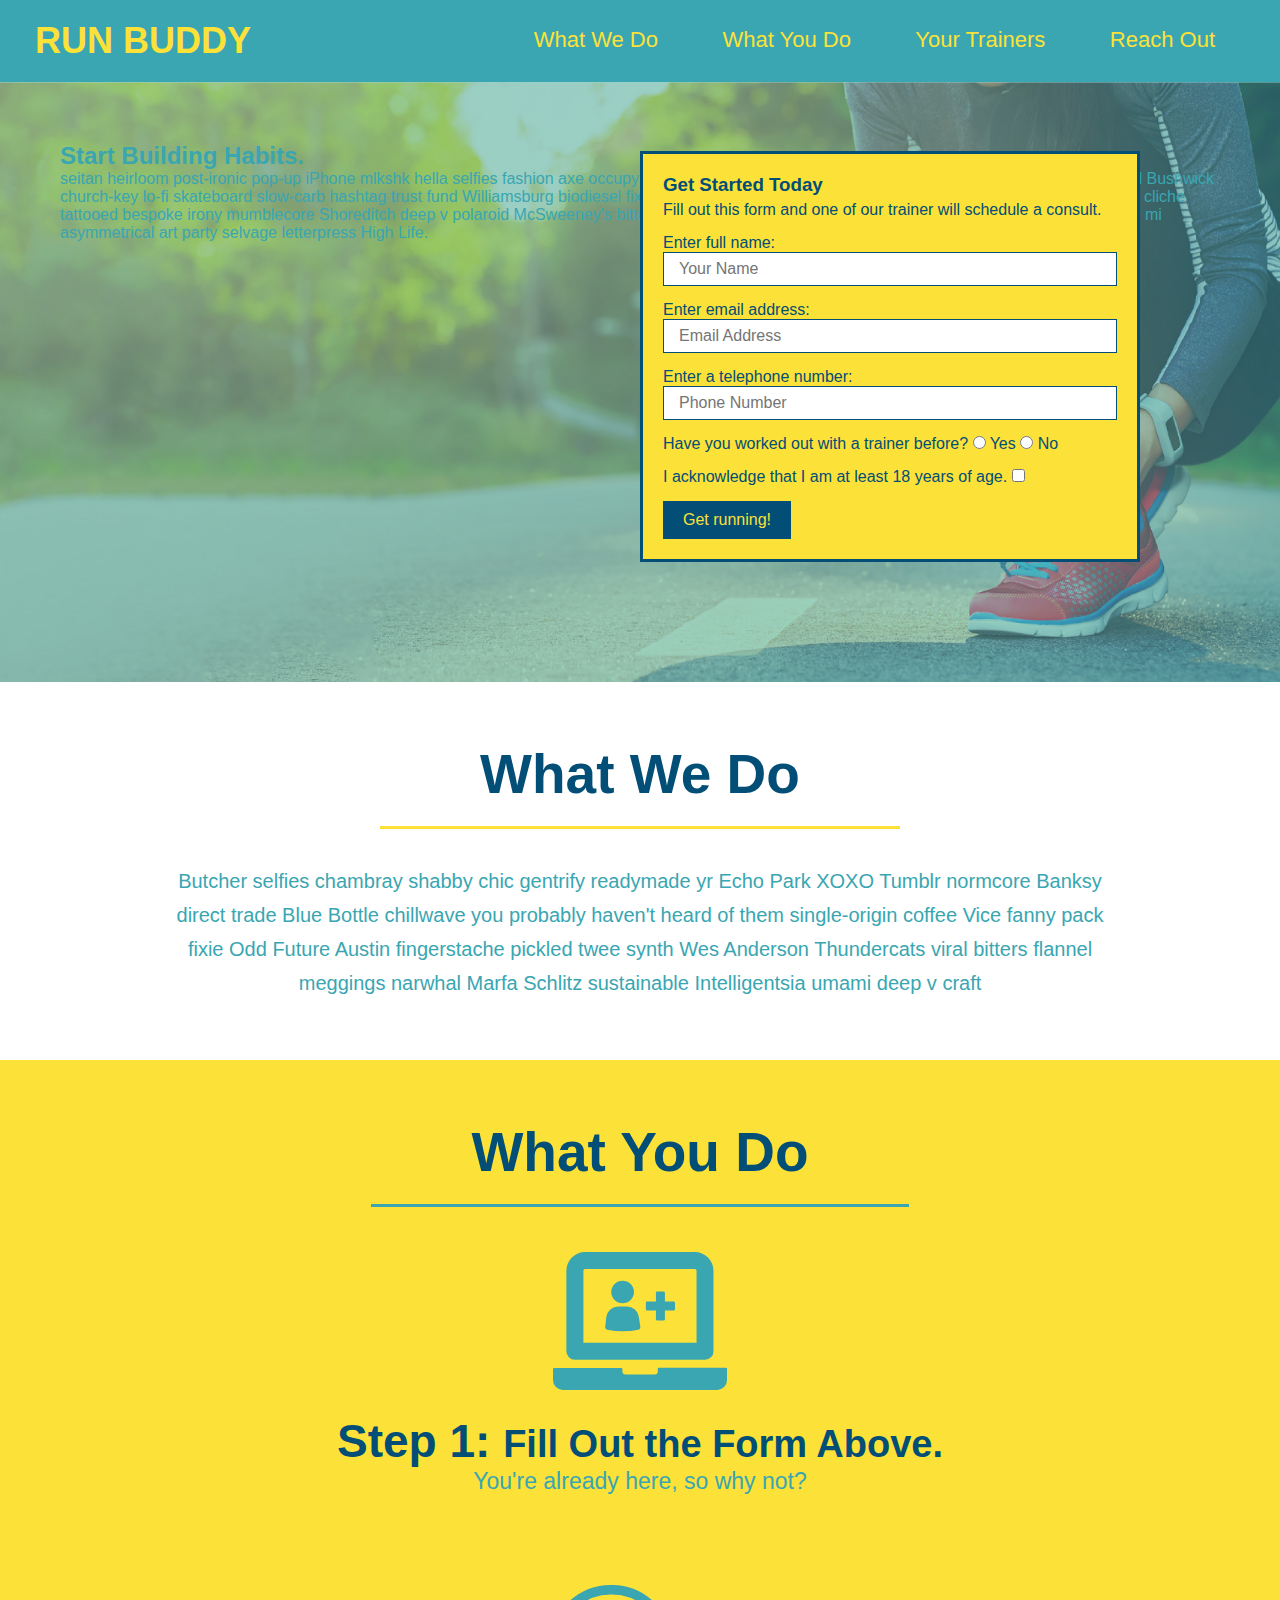
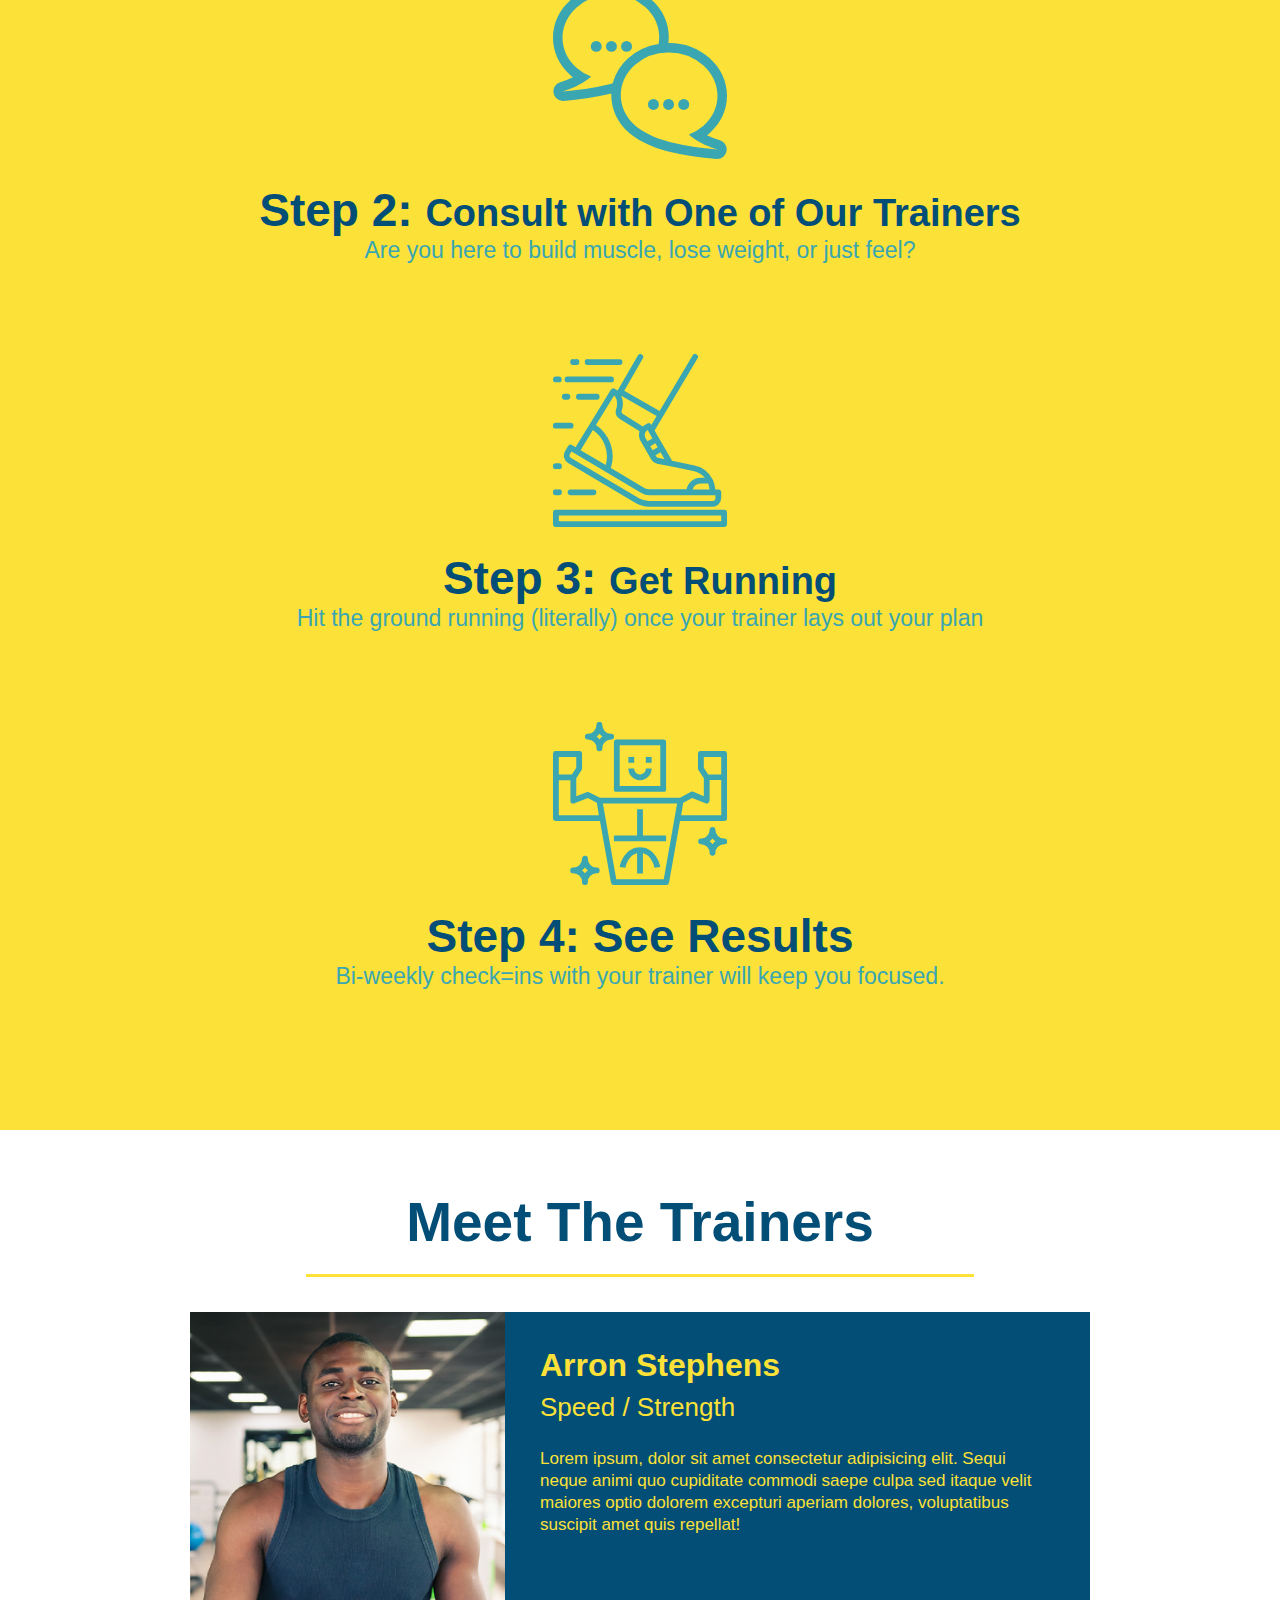
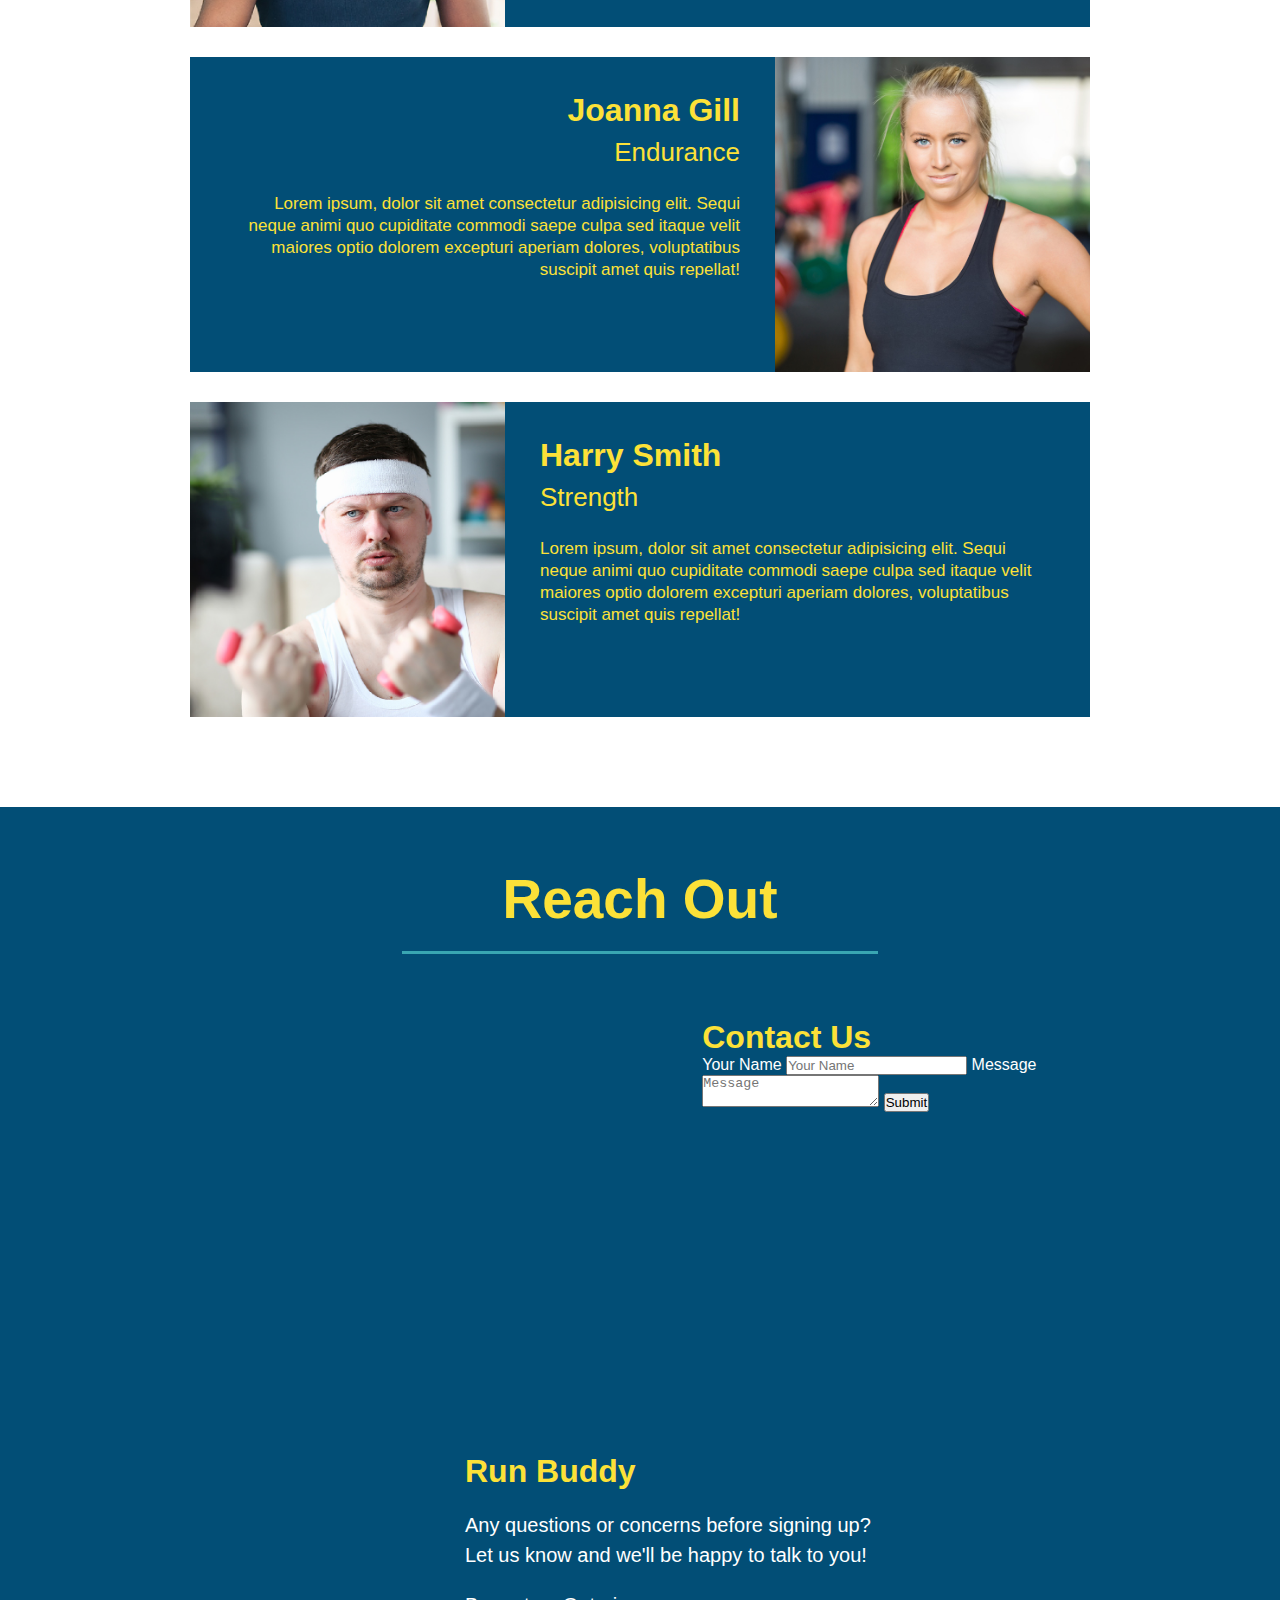
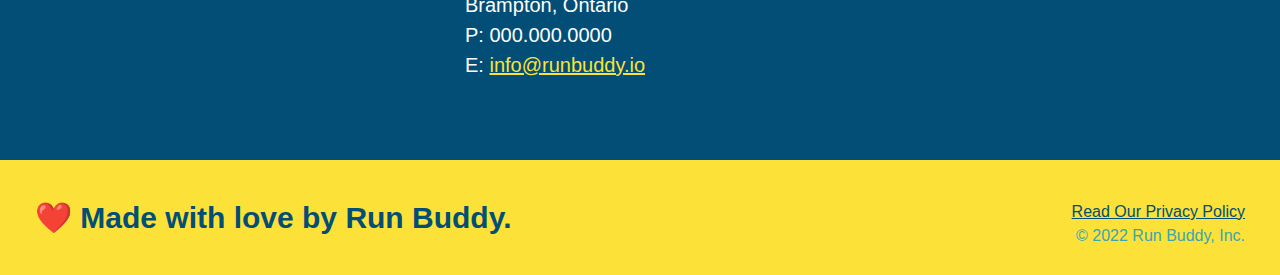
==== index.html @ 038e05a4 "added contact form" ====
<!DOCTYPE html>

<html lang="en">

<head>

    <meta charset="UTF-8"/>
    <title>Run Buddy</title>

    <link rel="stylesheet" href="./assets/css/style.css"/>

</head>

<body>
    <!-- navigation -->
    <header>
        <h1>RUN BUDDY</h1>
        <nav>
            <ul>
                <li>
                    <a href="#what-we-do">What We Do</a>
                </li>
                <li>
                    <a href="#what-you-do">What You Do</a>
                </li>
                <li>
                    <a href="#your-trainers">Your Trainers</a>
                </li>
                <li>
                    <a href="#reach-out">Reach Out</a>
                </li>
            </ul>
        </nav>
    </header>

    <!-- hero/jumbotron -->
    <section class="hero">
        <div class="hero-cta">
            <h2>Start Building Habits.</h2>

            <p>
                seitan heirloom post-ironic pop-up iPhone mlkshk hella selfies fashion axe occupy readymade put a bird on it messenger bag Wes Anderson Schlitz plaid Bushwick church-key lo-fi skateboard slow-carb hashtag trust fund Williamsburg biodiesel fixie farm-to-table 8-bit banjo XOXO Banksy chillwave bicycle rights retro cliche tattooed bespoke irony mumblecore Shoreditch deep v polaroid McSweeney's bitters cray gentrify tofu Marfa you probably haven't heard of them yr banh mi asymmetrical art party selvage letterpress High Life.
            </p>
        </div>

        <div class="hero-form">
            <h3>Get Started Today</h3>

            <p>Fill out this form and one of our trainer will schedule a consult.</p>

            <form>
                <label for="name">Enter full name:</label>
                <input type="text" placeholder="Your Name" name="name" id="name" class="form-input"/>

                <label for="email">Enter email address:</label>
                <input type="email" placeholder="Email Address" name="email" id="email" class="form-input"/>

                <label for="phone">Enter a telephone number:</label>
                <input type="phone" placeholder="Phone Number" name="phone" id="phone" class="form-input"/>

                <p>
                    Have you worked out with a trainer before?
                    <input type="radio" name="trainer-confirm" id="trainer-yes"/>
                    <label for="trainer-yes">Yes</label>
                    <input type="radio" name="trainer-confirm" id="trainer-no"/>
                    <label for="trainer-yes">No</label>
                </p>
                <p>
                    <label for="checkbox">
                        I acknowledge that I am at least 18 years of age.
                    </label>
                    <input type="checkbox" name="age-confirm" id="checkbox"/>
                </p>
                <button type="submit">
                    Get running!
                </button>
            </form>
        </div>
    </section>    

    <!-- "what we do" section -->
    <section id="what-we-do" class="intro">
        <h2 class="section-title primary-border">What We Do</h2>
        <p>
            Butcher selfies chambray shabby chic gentrify readymade yr Echo Park XOXO Tumblr normcore Banksy direct trade Blue Bottle chillwave you probably haven't heard of them single-origin coffee Vice fanny pack fixie Odd Future Austin fingerstache pickled twee synth Wes Anderson Thundercats viral bitters flannel meggings narwhal Marfa Schlitz sustainable Intelligentsia umami deep v craft
        </p>
    </section>

    <!-- "what you do" section -->
    <section id="what-you-do" class="steps">
        <h2 class="section-title secondary-border">What You Do</h2>

        <div>            
            <img src="./assets/images/step-1.svg" alt="">
            <h3>Step 1: <span>Fill Out the Form Above.</span></h3>            
            <p>You're already here, so why not?</p>
        </div>

        
        <div>
            <img src="./assets/images/step-2.svg" alt="">
            <h3>Step 2: <span>Consult with One of Our Trainers</span></h3>
            <p>Are you here to build muscle, lose weight, or just feel?</p>
        </div>

        <div>
            <img src="./assets/images/step-3.svg" alt="">
            <h3>Step 3: <span>Get Running</span></h3>
            <p>Hit the ground running (literally) once your trainer lays out your plan</p>
        </div>

        <div>
            <img src="./assets/images/step-4.svg" alt="">
            <h3>Step 4: See Results</h3>
            <p>Bi-weekly check=ins with your trainer will keep you focused.</p>
        </div>

    </section>

    <!-- "meet the trainers" section -->
    <section id="your-trainers" class="trainers">
        <h2 class="section-title primary-border">Meet The Trainers</h2>

        <!-- Aaron  -->
        <article class="trainer">
            <img src="./assets/images/trainer-1.jpg" alt="Arron Stephens in his workout clothes, ready to pump iron"/>
            <div class="trainer-bio text-left">
                <h3>Arron Stephens</h3>
                <h4>Speed / Strength</h4>
                <p>
                    Lorem ipsum, dolor sit amet consectetur adipisicing elit. Sequi neque animi quo cupiditate commodi saepe culpa sed itaque velit maiores optio dolorem excepturi aperiam dolores, voluptatibus suscipit amet quis repellat!
                </p>
            </div>
        </article>

        <!-- Joanna -->
        <article class="trainer">
            <div class="trainer-bio text-right">
                <h3>Joanna Gill</h3>
                <h4>Endurance</h4>
                <p>
                    Lorem ipsum, dolor sit amet consectetur adipisicing elit. Sequi neque animi quo cupiditate commodi saepe culpa sed itaque velit maiores optio dolorem excepturi aperiam dolores, voluptatibus suscipit amet quis repellat!
                </p>
            </div>
            <img src="./assets/images/trainer-2.jpg" alt="Joanna Hill cooling off after a workout"/>
        </article>

        
        <!-- Aaron  -->
        <article class="trainer">
            <img src="./assets/images/trainer-3.jpg" alt="Harry Smith wearing a headband and lifting comically small pink weights"/>
            <div class="trainer-bio text-left">
                <h3>Harry Smith</h3>
                <h4>Strength</h4>
                <p>
                    Lorem ipsum, dolor sit amet consectetur adipisicing elit. Sequi neque animi quo cupiditate commodi saepe culpa sed itaque velit maiores optio dolorem excepturi aperiam dolores, voluptatibus suscipit amet quis repellat!
                </p>
            </div>
        </article>

    </section>

    <!-- "reach out" section -->
    <section id="reach-out" class="contact">
        <h2 class="section-title secondary-border">Reach Out</h2>
        
        <div class="contact-info">
            <div>
                <iframe src="https://www.google.com/maps/embed?pb=!1m18!1m12!1m3!1d184531.19312374515!2d-79.89962635721555!3d43.72509658206713!2m3!1f0!2f0!3f0!3m2!1i1024!2i768!4f13.1!3m3!1m2!1s0x882b15eaa5d05abf%3A0x352d31667cc38677!2sBrampton%2C%20ON!5e0!3m2!1sen!2sca!4v1651695625320!5m2!1sen!2sca" 
                style="border:0;" 
                allowfullscreen="" 
                loading="lazy" 
                referrerpolicy="no-referrer-when-downgrade"></iframe>
            </div>

            <div class="contact-form">
                <h3>Contact Us</h3>
                <form>
                    <label for="contact-name">Your Name</label>
                    <input type="text" id="contact-name" placeholder="Your Name"/>

                    <label for="contact-message">Message</label>
                    <textarea id="contact-message" placeholder="Message"></textarea>

                    <button type="submit">Submit</button>
                </form>
            </div>

            <div>
                <h3>Run Buddy</h3>
                <p>
                    Any questions or concerns before signing up?
                    <br/>
                    Let us know and we'll be happy to talk to you!
                </p>
                <address>
                    Brampton, Ontario <br/>
                    P: 000.000.0000 <br/>
                    E: <a href="mailto:info@runbuddy.io">info@runbuddy.io</a>
                </address>
            </div>
        </div>  
    
    </section>

    <!-- footer -->
    <footer>
        <h2>❤️ Made with love by Run Buddy.</h2>

        <div>
            <a href="./privacy-policy.html">Read Our Privacy Policy</a><br/>
            &copy; 2022 Run Buddy, Inc.
        </div>
    </footer>

</body>

</html>
---- assets/css/style.css ----
* {
    margin: 0px;
    padding: 0px;
    box-sizing: border-box;
}

body {
    color: #39a6b2;
    font-family: Helvetica,  Arial, sans-serif;
}

header {
    padding: 20px 35px;
    background-color: #39a6b2;
}

header h1 {
    font-weight: bold;
    font-size: 36px;
    color: #fce138;
    margin: 0;
    display: inline;
}

header a {
    text-decoration: none;
    color: #fce138;
}

header nav {
    float: right;
    margin: 7px 0;
}

header nav ul li {
    display: inline;
}

header nav ul li a {
    margin: 0 30px;
    font-weight: lighter;
    font-size: 22px;
}

footer {
    background-color: #fce138;
    width: 100%;
    padding: 40px 35px;
}

footer h2 {
    display: inline;
    color: #024e76;
    font-size: 30px;
    margin: 0;
}

footer div {
    float: right;
    line-height: 1.5;
    text-align: right;
}

footer a {
    color: #024e76;
}

section {
    padding: 60px;
}

/* homepage hero */
.hero {
    background-image: url("../images/hero-bg.jpg");
    height: 600px;
    background-size: cover;
    background-position: center;
    position: relative;
}

.hero-form {
    border: 3px solid #024e76;
    background-color: #fce138;
    padding: 20px;
    width: 500px;
    color: #024e76;
    position: absolute;
    bottom: 120px;
    right: 140px;
}

.hero form h3 {
    font-size: 24px;
    margin: 0px;
}

.hero-form p {
    margin: 5px 0 15px 0;
}

.form-input {
    border: 1px solid #024e76;
    display: block;
    padding: 7px 15px;
    font-size: 16px;
    color:#024e76;
    width: 100%;
    margin-bottom: 15px;
}

.hero-form label {
    margin: 0px;
}

.hero-form button {
    color: #fce138;
    background-color: #024e76;
    border: none;
    padding: 10px 20px;
    font-size: 16px;
}

.intro {
    text-align: center;
}

.intro p {
    line-height:  1.7;
    color:#39a6b2;
    width: 80%;
    font-size: 20px;
    margin: 0 auto;
}

.section-title {    
    font-size: 55px;
    color: #024e76;
    margin-bottom: 35px;
    padding: 0 100px 20px 100px;
    display: inline-block;
    border-bottom: 3px solid;
  }

  .primary-border {
    border-color: #fce138;
  }
  
  .secondary-border {
    border-color: #39a6b2;
  } 

.steps {
    text-align: center;
    background: #fce138;
}

.steps div {
    margin-bottom:  80px;
}

.steps img {
    width: 15%;
    margin: 10px 0;
}

.steps h3 {
    color: #024e76;
    font-size: 46px;
    margin-top: 10px;
}

.steps p {
    color:#39a6b2;
    font-size: 23px;
}

.steps span {
    font-size: 38px;
}

.trainers {
    text-align: center;
}

.trainer {
    width: 900px;
    margin: 0 auto 30px auto;
    background: #024e76;
    color:#fce138;
    overflow: auto;
}

.trainer img {
    width: 35%;
    float: left;
}

.trainer-bio {
    padding: 35px;
    float: left;
    width: 65%;
}

.trainer-bio h3 {
    font-size: 32px;
    margin-bottom: 8px;
}

.trainer-bio h4 {
    font-weight: lighter;
    font-size: 26px;
    margin-bottom: 25px;
}

.trainer-bio p {
    font-size: 17px;
    line-height: 1.3;
}

.text-left {
    text-align: left;
}

.text-right {
    text-align: right;
}

.contact {
    text-align: center;
    background: #024e76;
}

.contact h2 {
    color:#fce138;
}

.contact-info iframe {
    width: 400px;
    height: 400px;
}

.contact-info div {
    width: 410px;
    display: inline-block;
    vertical-align: top;
    text-align: left;
    margin: 30px 0 0 60px;
    color: white;
}

.contact h3 {
    color: #fce138;
    font-size: 32px;
}

.contact-info p, 
.contact-info address {
    margin: 20px 0;
    line-height: 1.5;
    font-size: 20px;
    font-style: normal;
}

.contact-info a {
    color: #fce138;
}
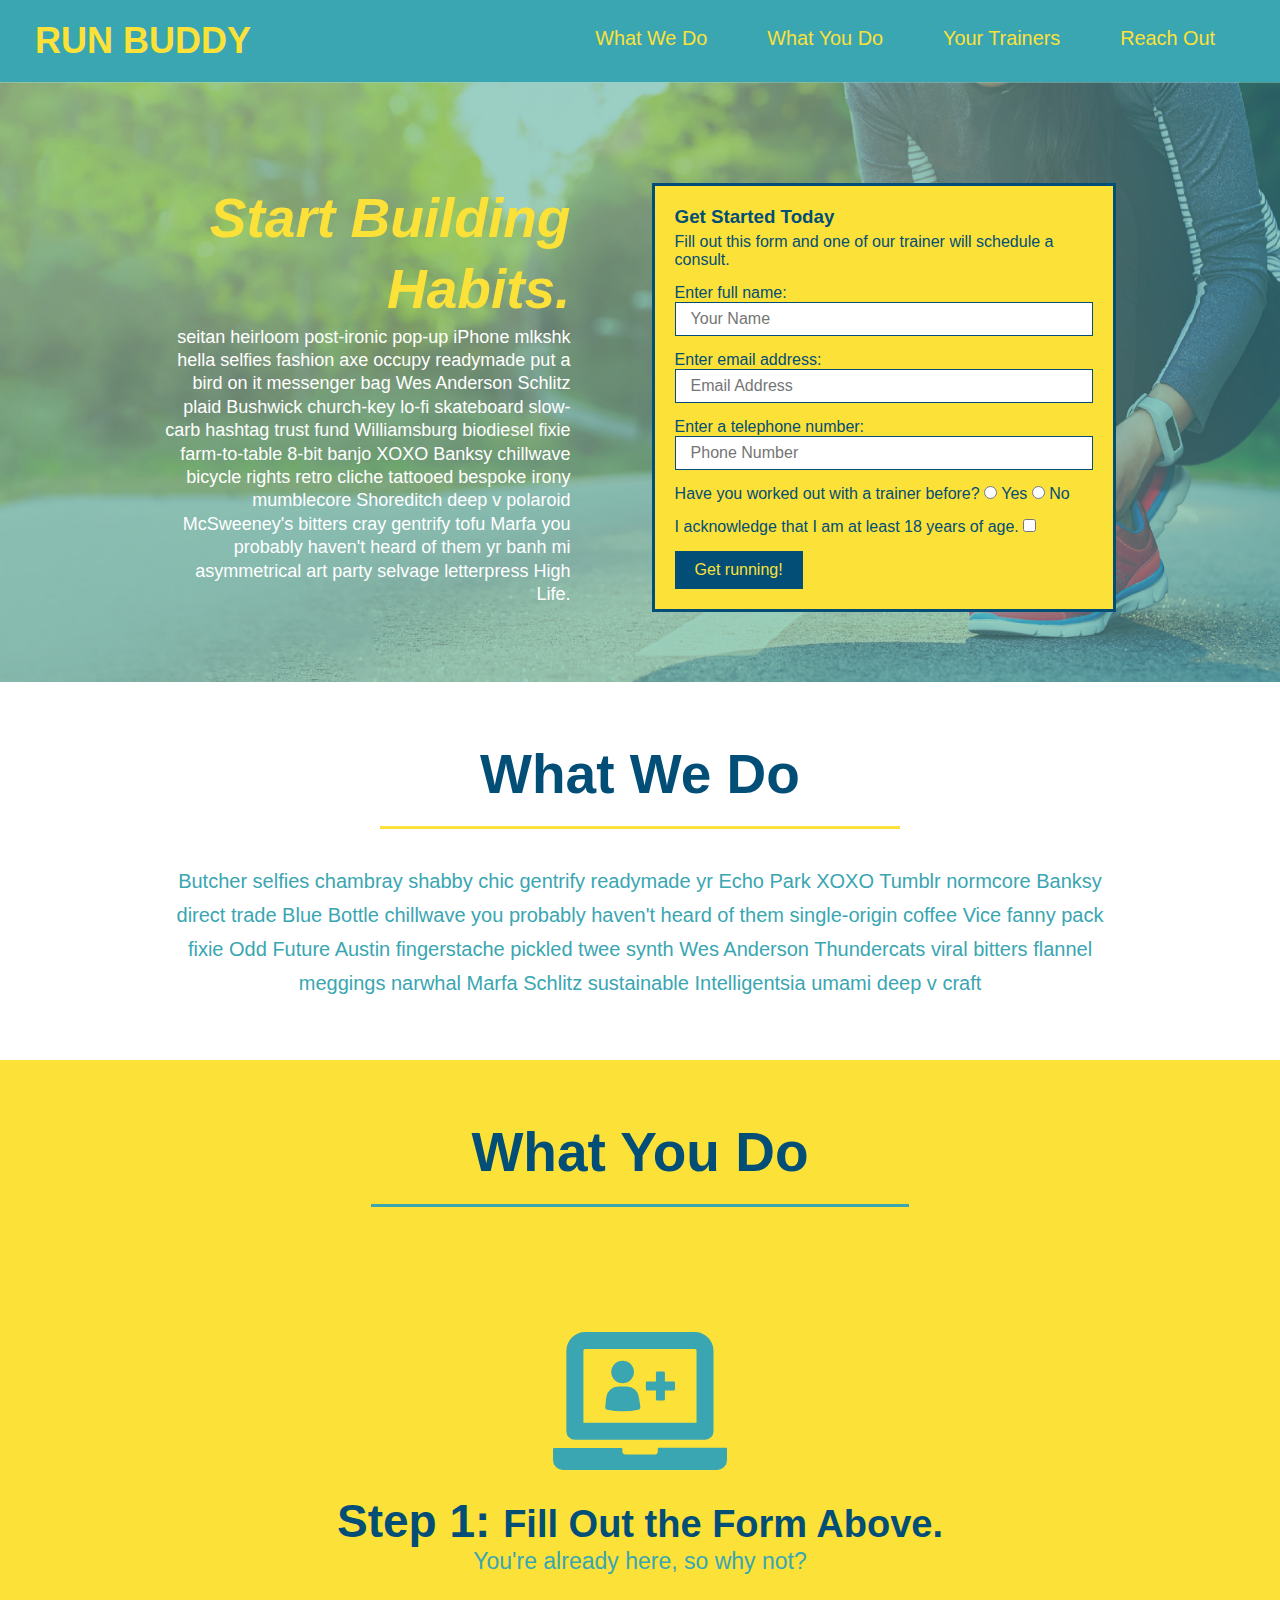
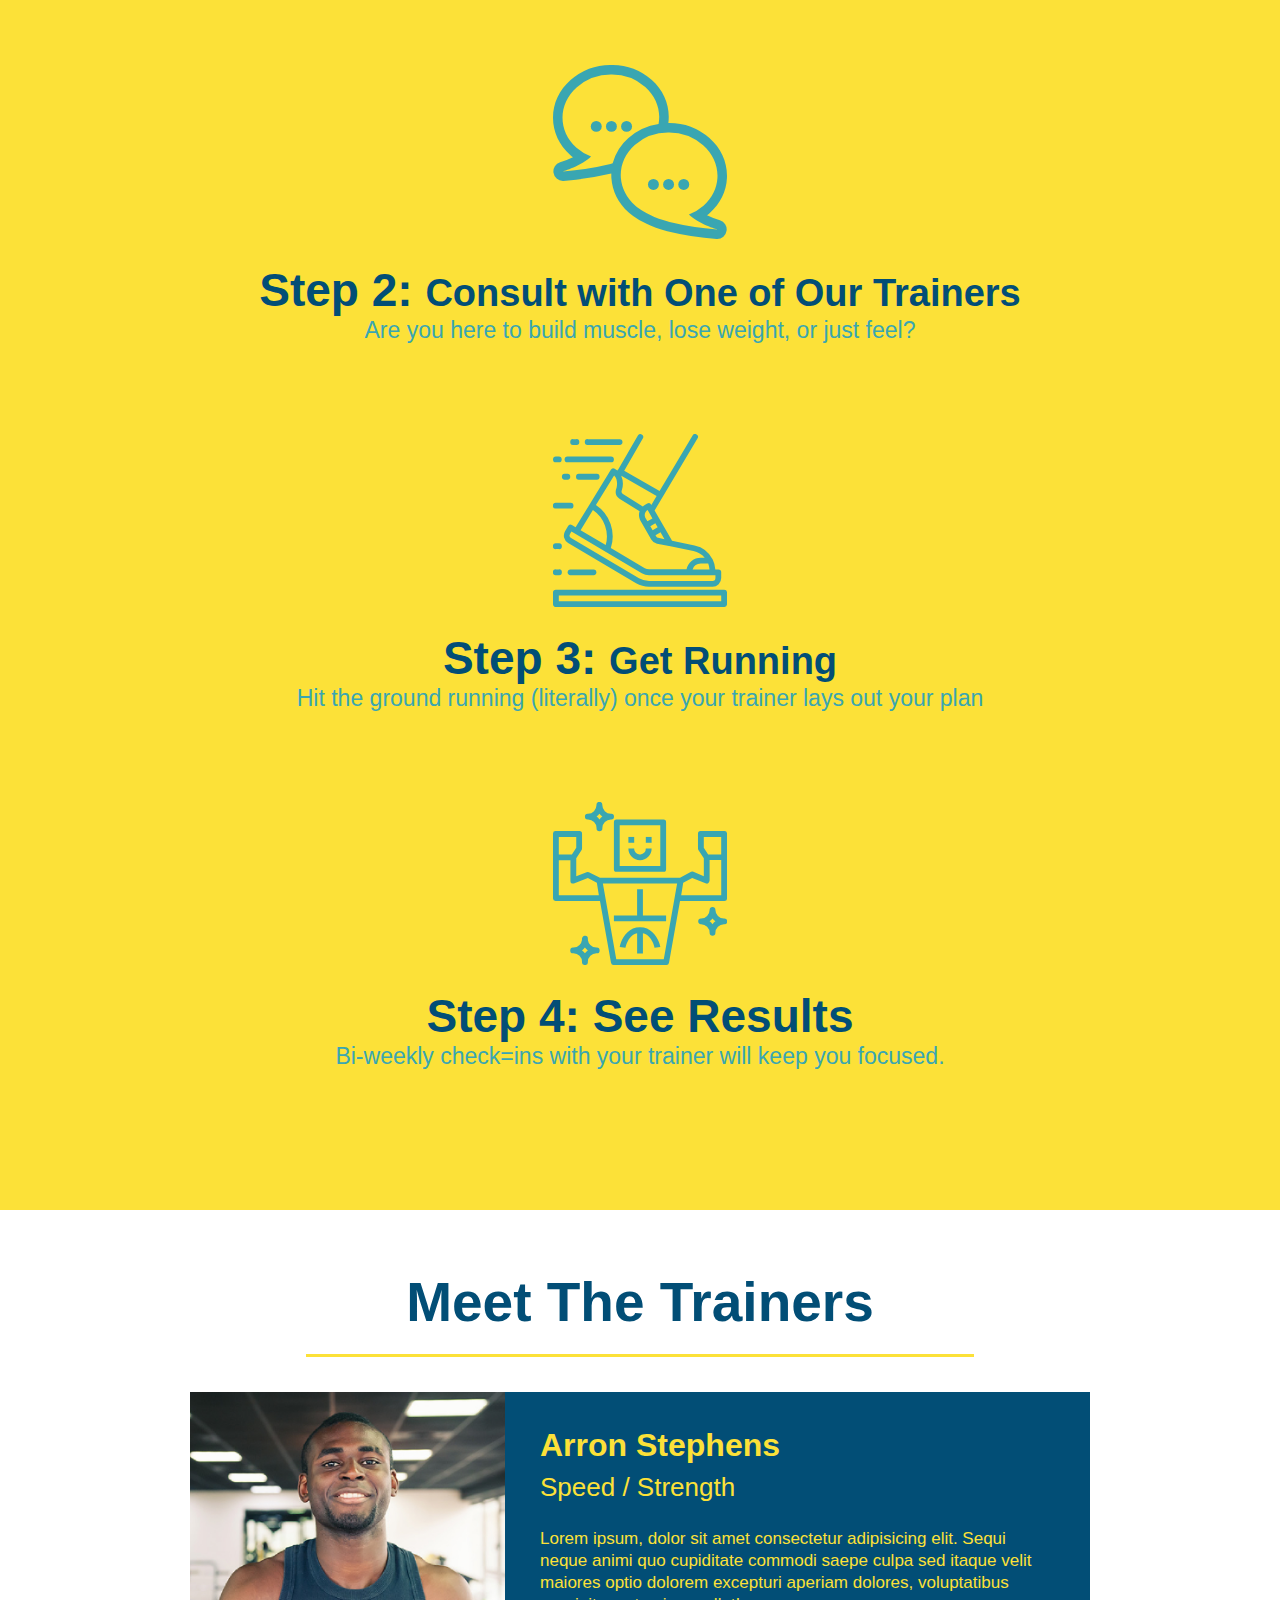
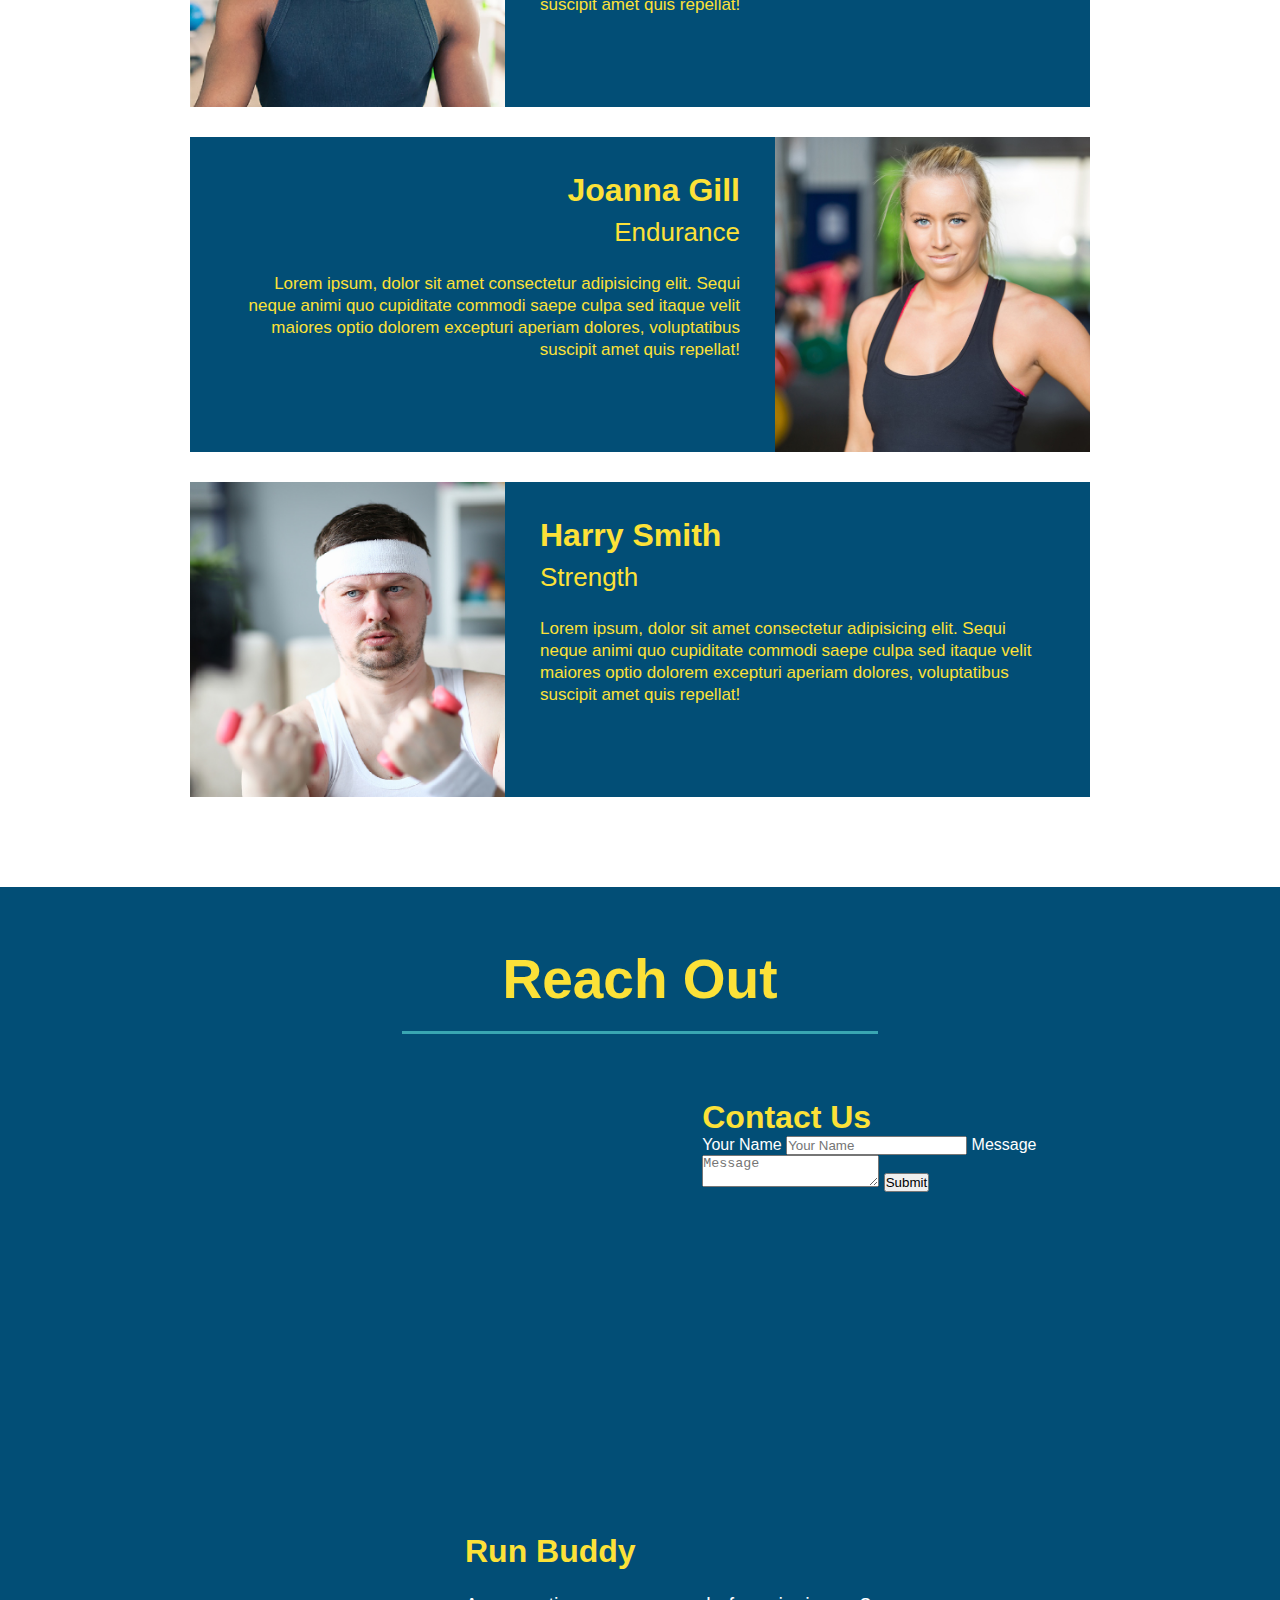
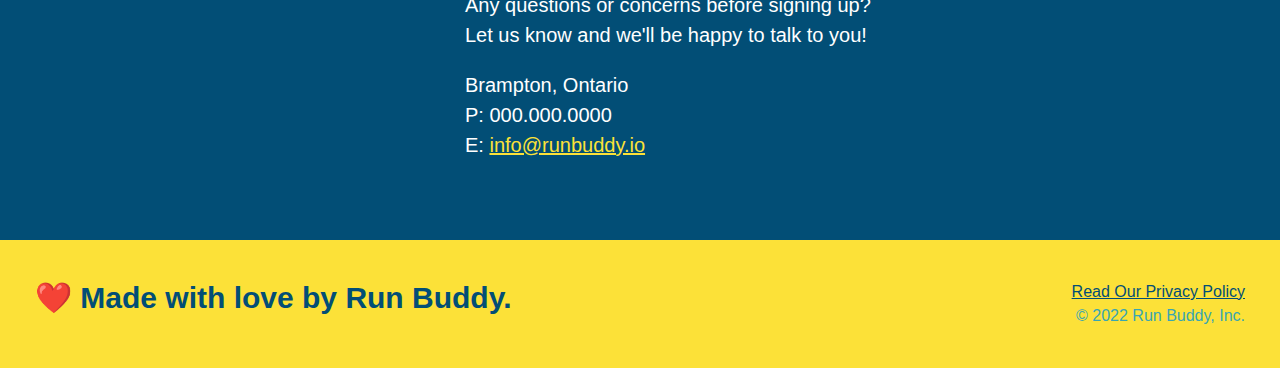
==== commit 8983b812: "added flex-row class for section-title h2 and what-we-do p" ====
--- a/index.html
+++ b/index.html
@@ -80,15 +80,22 @@
 
     <!-- "what we do" section -->
     <section id="what-we-do" class="intro">
-        <h2 class="section-title primary-border">What We Do</h2>
-        <p>
-            Butcher selfies chambray shabby chic gentrify readymade yr Echo Park XOXO Tumblr normcore Banksy direct trade Blue Bottle chillwave you probably haven't heard of them single-origin coffee Vice fanny pack fixie Odd Future Austin fingerstache pickled twee synth Wes Anderson Thundercats viral bitters flannel meggings narwhal Marfa Schlitz sustainable Intelligentsia umami deep v craft
-        </p>
+        <div class="flex-row">
+            <h2 class="section-title primary-border">What We Do</h2>
+        </div>
+        
+        <div class="flex-row">
+            <p>
+                Butcher selfies chambray shabby chic gentrify readymade yr Echo Park XOXO Tumblr normcore Banksy direct trade Blue Bottle chillwave you probably haven't heard of them single-origin coffee Vice fanny pack fixie Odd Future Austin fingerstache pickled twee synth Wes Anderson Thundercats viral bitters flannel meggings narwhal Marfa Schlitz sustainable Intelligentsia umami deep v craft
+            </p>
+        </div>            
     </section>
 
     <!-- "what you do" section -->
     <section id="what-you-do" class="steps">
-        <h2 class="section-title secondary-border">What You Do</h2>
+        <div class="flex-row">
+            <h2 class="section-title secondary-border">What You Do</h2>
+        </div>  
 
         <div>            
             <img src="./assets/images/step-1.svg" alt="">
@@ -119,7 +126,9 @@
 
     <!-- "meet the trainers" section -->
     <section id="your-trainers" class="trainers">
-        <h2 class="section-title primary-border">Meet The Trainers</h2>
+        <div class="flex-row">
+            <h2 class="section-title primary-border">Meet The Trainers</h2>
+        </div>
 
         <!-- Aaron  -->
         <article class="trainer">
@@ -162,7 +171,9 @@
 
     <!-- "reach out" section -->
     <section id="reach-out" class="contact">
-        <h2 class="section-title secondary-border">Reach Out</h2>
+        <div class="flex-row">
+            <h2 class="section-title secondary-border">Reach Out</h2>
+        </div>
         
         <div class="contact-info">
             <div>
--- a/assets/css/style.css
+++ b/assets/css/style.css
@@ -9,9 +9,14 @@
     font-family: Helvetica,  Arial, sans-serif;
 }
 
+/* header styling */
+
 header {
     padding: 20px 35px;
     background-color: #39a6b2;
+    display: flex;
+    justify-content: space-between;
+    flex-wrap: wrap;
 }
 
 header h1 {
@@ -19,7 +24,6 @@
     font-size: 36px;
     color: #fce138;
     margin: 0;
-    display: inline;
 }
 
 header a {
@@ -28,28 +32,35 @@
 }
 
 header nav {
-    float: right;
     margin: 7px 0;
 }
 
-header nav ul li {
-    display: inline;
+header nav ul {
+    display: flex;
+    flex-wrap: wrap;
+    justify-content: space-between;
+    align-items: center;
+    list-style: none;
 }
 
 header nav ul li a {
     margin: 0 30px;
     font-weight: lighter;
-    font-size: 22px;
-}
+    font-size: 1.55vw;
+}
+
+/* footer styling */
 
 footer {
     background-color: #fce138;
     width: 100%;
     padding: 40px 35px;
+    display: flex;
+    justify-content: space-between;
+    flex-wrap: wrap;
 }
 
 footer h2 {
-    display: inline;
     color: #024e76;
     font-size: 30px;
     margin: 0;
@@ -65,28 +76,47 @@
     color: #024e76;
 }
 
+/* section styling */
+
 section {
     padding: 60px;
 }
 
-/* homepage hero */
+/* homepage hero styling */
+
 .hero {
     background-image: url("../images/hero-bg.jpg");
     height: 600px;
     background-size: cover;
     background-position: center;
     position: relative;
+    display: flex;
+    justify-content: center;
+    flex-wrap: wrap;
+}
+
+.hero-cta {
+    width: 35%;
+    text-align: right;
+    margin: 3.5%;
+    color: #fff;
+    font-size: 18px;
+    line-height: 1.3;
+}
+
+.hero-cta h2 {
+    font-style: italic;
+    font-size: 55px;
+    color: #fce138;
 }
 
 .hero-form {
     border: 3px solid #024e76;
     background-color: #fce138;
     padding: 20px;
-    width: 500px;
-    color: #024e76;
-    position: absolute;
-    bottom: 120px;
-    right: 140px;
+    color: #024e76;
+    width: 40%;
+    margin: 3.5%;
 }
 
 .hero form h3 {
@@ -120,6 +150,8 @@
     font-size: 16px;
 }
 
+/* intro styling */
+
 .intro {
     text-align: center;
 }
@@ -149,6 +181,8 @@
     border-color: #39a6b2;
   } 
 
+/* steps styling */
+
 .steps {
     text-align: center;
     background: #fce138;
@@ -177,6 +211,8 @@
 .steps span {
     font-size: 38px;
 }
+
+/* trainer styling */
 
 .trainers {
     text-align: center;
@@ -224,6 +260,8 @@
 .text-right {
     text-align: right;
 }
+
+/* contact styling */
 
 .contact {
     text-align: center;
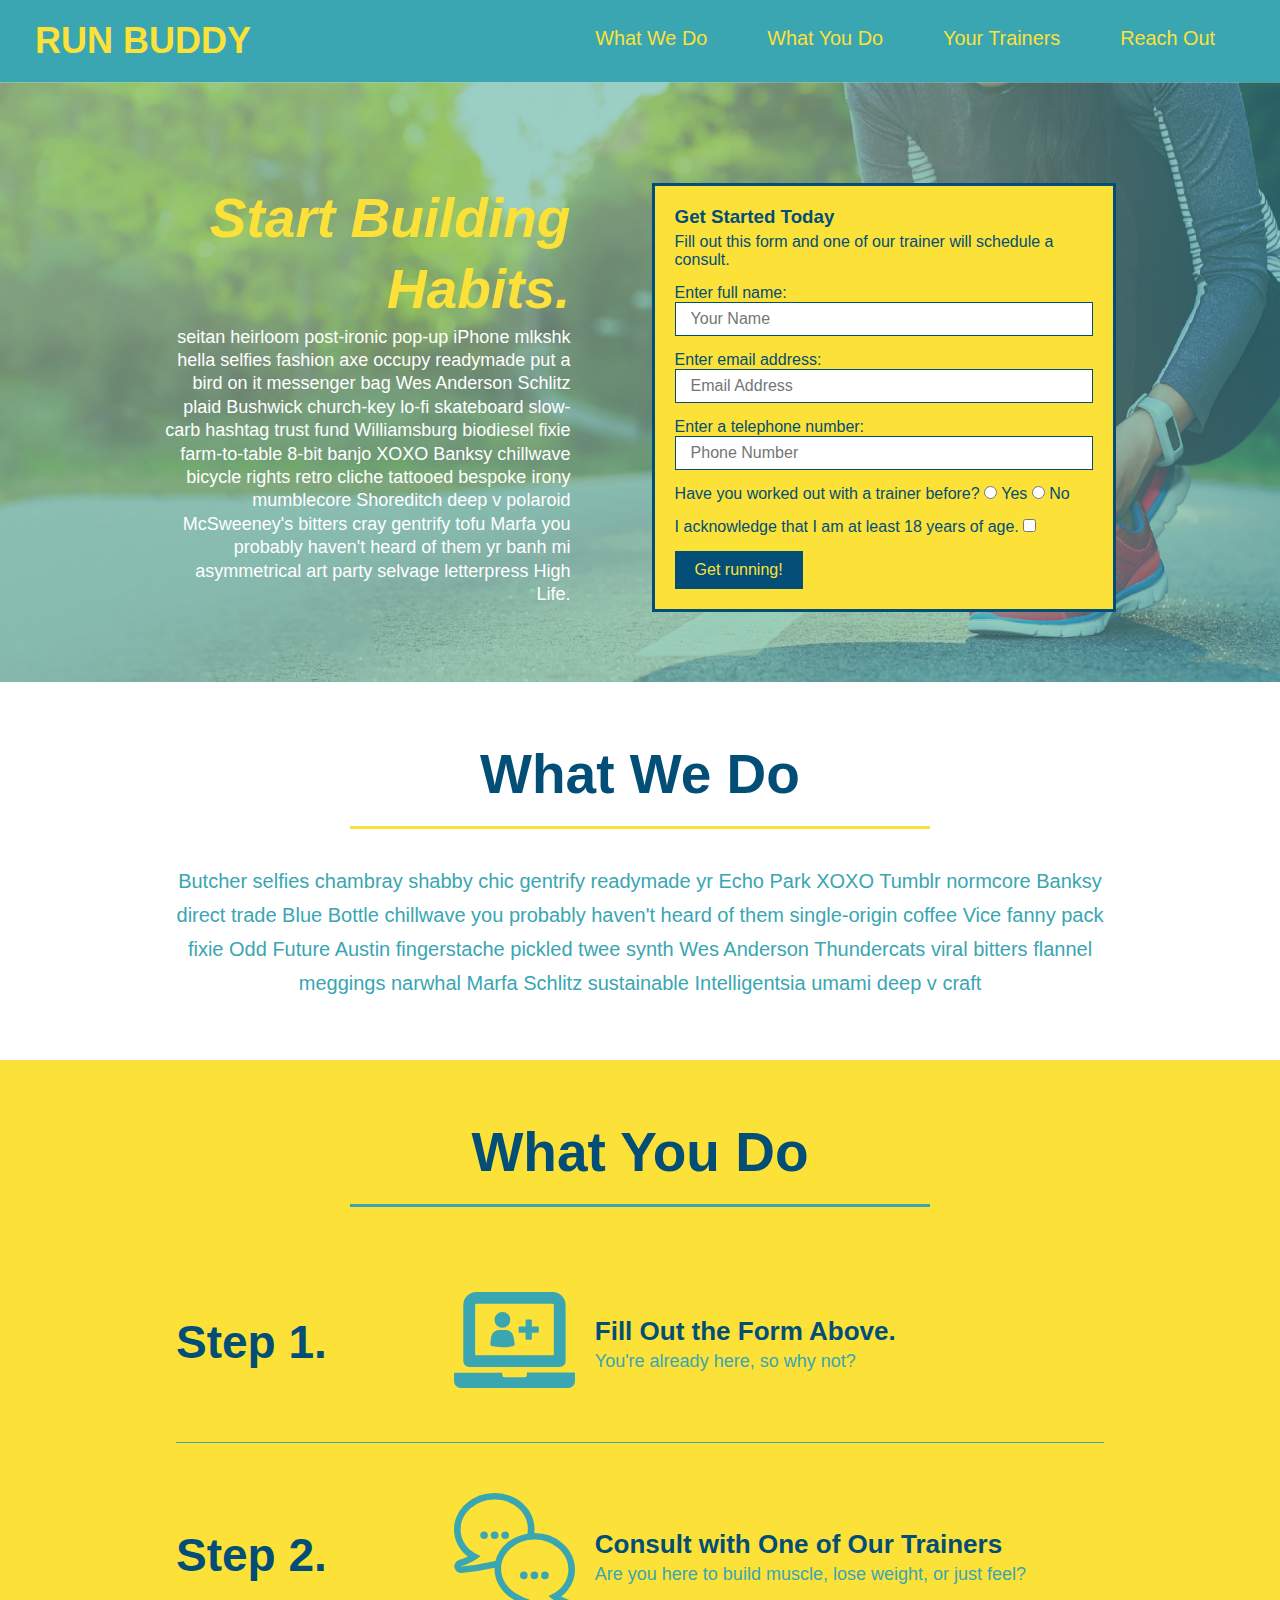
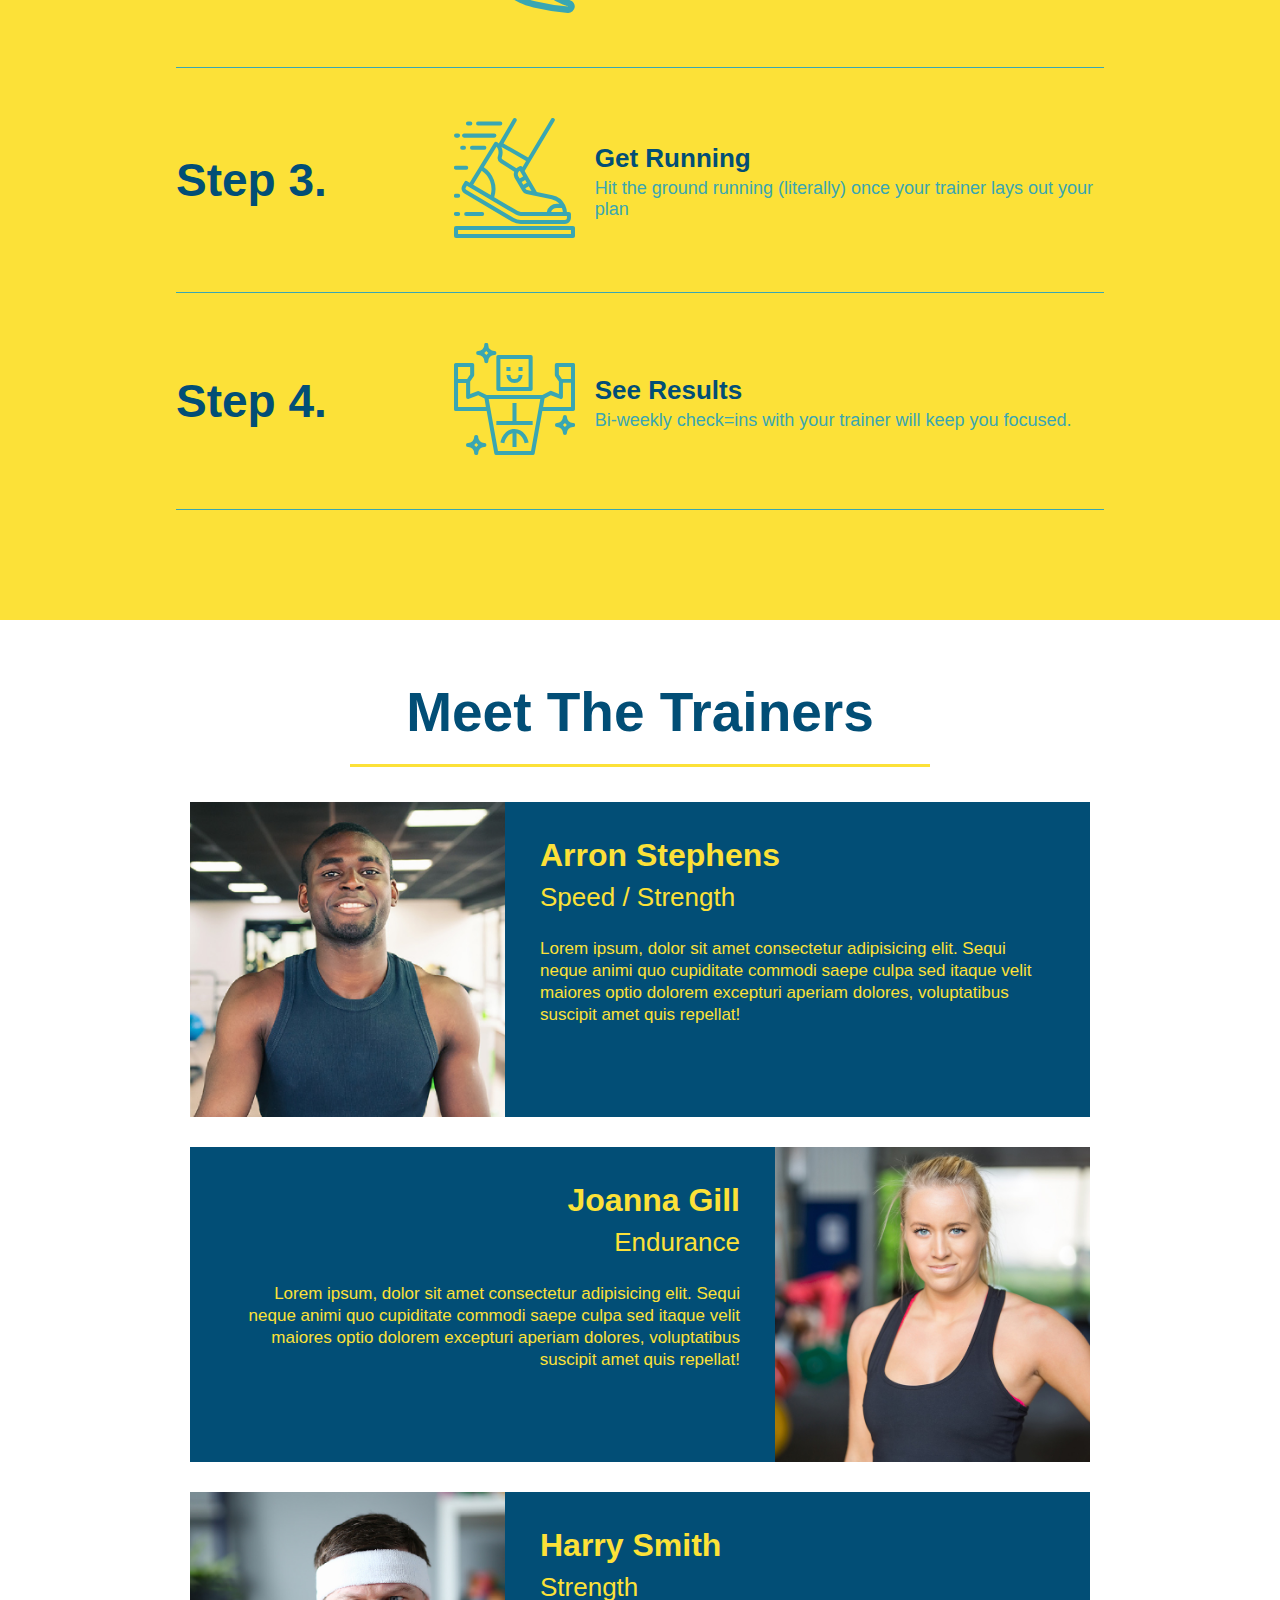
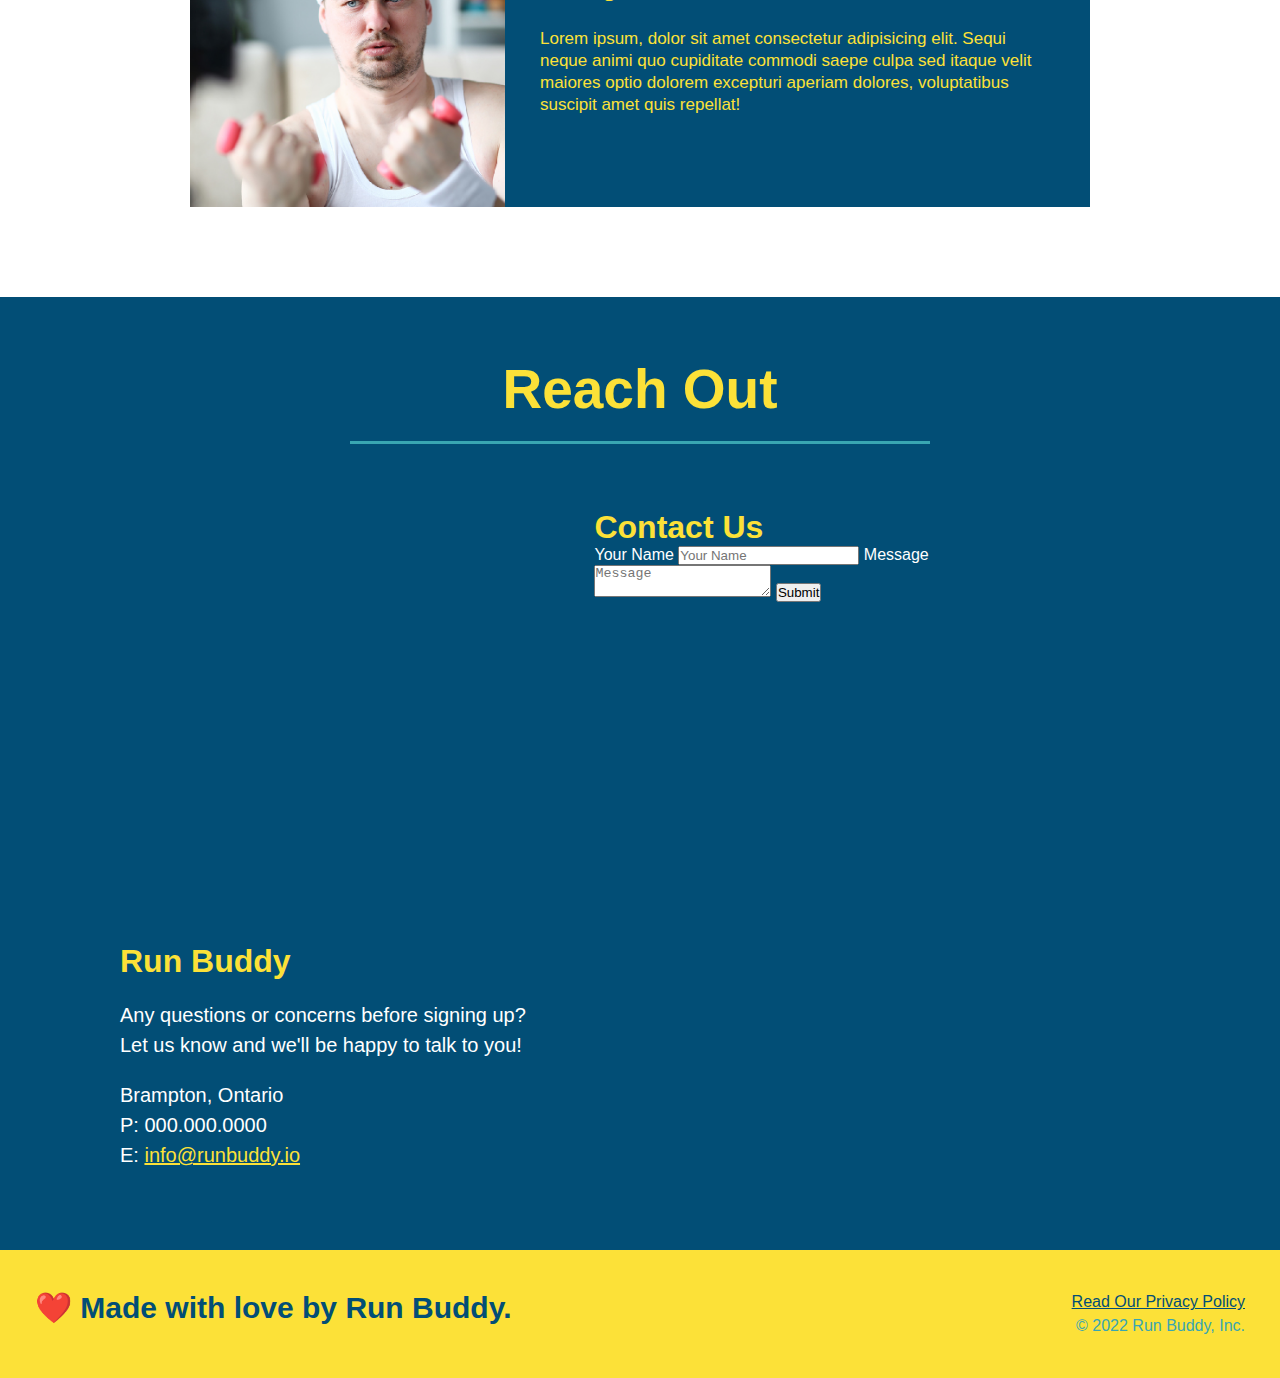
==== commit 4b714102: "add flexbox to the steps" ====
--- a/index.html
+++ b/index.html
@@ -97,29 +97,56 @@
             <h2 class="section-title secondary-border">What You Do</h2>
         </div>  
 
-        <div>            
-            <img src="./assets/images/step-1.svg" alt="">
-            <h3>Step 1: <span>Fill Out the Form Above.</span></h3>            
-            <p>You're already here, so why not?</p>
-        </div>
-
-        
-        <div>
-            <img src="./assets/images/step-2.svg" alt="">
-            <h3>Step 2: <span>Consult with One of Our Trainers</span></h3>
-            <p>Are you here to build muscle, lose weight, or just feel?</p>
-        </div>
-
-        <div>
-            <img src="./assets/images/step-3.svg" alt="">
-            <h3>Step 3: <span>Get Running</span></h3>
-            <p>Hit the ground running (literally) once your trainer lays out your plan</p>
-        </div>
-
-        <div>
-            <img src="./assets/images/step-4.svg" alt="">
-            <h3>Step 4: See Results</h3>
-            <p>Bi-weekly check=ins with your trainer will keep you focused.</p>
+        <div class="step">            
+            <h3>Step 1.</h3>            
+            <div class="step-info">
+                <div class="step-img">
+                    <img src="./assets/images/step-1.svg" alt="">
+                </div>
+                <div class="step-text">
+                    <h4>Fill Out the Form Above.</h4>
+                    <p>You're already here, so why not?</p>
+                </div>
+            </div>  
+        </div>
+               
+        <div class="step">            
+            <h3>Step 2.</h3>            
+            <div class="step-info">
+                <div class="step-img">
+                    <img src="./assets/images/step-2.svg" alt="">
+                </div>
+                <div class="step-text">
+                    <h4>Consult with One of Our Trainers</h4>
+                    <p>Are you here to build muscle, lose weight, or just feel?</p>
+                </div>
+            </div>  
+        </div>
+
+        <div class="step">            
+            <h3>Step 3.</h3>            
+            <div class="step-info">
+                <div class="step-img">
+                    <img src="./assets/images/step-3.svg" alt="">
+                </div>
+                <div class="step-text">
+                    <h4>Get Running</h4>
+                    <p>Hit the ground running (literally) once your trainer lays out your plan</p>
+                </div>
+            </div>  
+        </div>
+
+        <div class="step">            
+            <h3>Step 4.</h3>            
+            <div class="step-info">
+                <div class="step-img">
+                    <img src="./assets/images/step-4.svg" alt="">
+                </div>
+                <div class="step-text">
+                    <h4>See Results</h4>
+                    <p>Bi-weekly check=ins with your trainer will keep you focused.</p>
+                </div>
+            </div>  
         </div>
 
     </section>
--- a/assets/css/style.css
+++ b/assets/css/style.css
@@ -152,25 +152,27 @@
 
 /* intro styling */
 
-.intro {
-    text-align: center;
-}
-
 .intro p {
     line-height:  1.7;
     color:#39a6b2;
     width: 80%;
     font-size: 20px;
     margin: 0 auto;
+    text-align: center;
+}
+
+.flex-row {
+    display: flex;
 }
 
 .section-title {    
     font-size: 55px;
     color: #024e76;
-    margin-bottom: 35px;
-    padding: 0 100px 20px 100px;
-    display: inline-block;
     border-bottom: 3px solid;
+    padding-bottom: 20px;
+    text-align: center;
+    margin: 0 auto 35px auto;
+    width: 50%;
   }
 
   .primary-border {
@@ -184,39 +186,59 @@
 /* steps styling */
 
 .steps {
-    text-align: center;
     background: #fce138;
 }
 
-.steps div {
-    margin-bottom:  80px;
-}
-
-.steps img {
-    width: 15%;
-    margin: 10px 0;
+.step {
+    margin: 50px auto;
+    padding-bottom: 50px;
+    width: 80%;
+    border-bottom: 1px solid #39a6b2;
+    display: flex;
+    flex-wrap: wrap;
+    align-items: center;
+    justify-content: space-between;
 }
 
 .steps h3 {
     color: #024e76;
     font-size: 46px;
-    margin-top: 10px;
-}
-
-.steps p {
+    flex: 1 30%;
+}
+
+.step-text h4 {
+    font-size: 26px;
+    line-height: 1.5;
+    color:#024e76;
+}
+
+.step-info {
+    flex: 2 70%;
+    display: flex;
+    flex-wrap: wrap;
+    align-items: center;
+}
+
+.step-img {
+    flex: 1 12%;
+    margin-right: 20px;
+}
+
+.step-img img {
+    max-width: 100%;
+}
+
+.step-text {
+    flex: 12;
+}
+
+.step-text p {
     color:#39a6b2;
-    font-size: 23px;
-}
-
-.steps span {
-    font-size: 38px;
-}
+    font-size: 18px;
+}
+
 
 /* trainer styling */
-
-.trainers {
-    text-align: center;
-}
 
 .trainer {
     width: 900px;
@@ -264,7 +286,6 @@
 /* contact styling */
 
 .contact {
-    text-align: center;
     background: #024e76;
 }
 
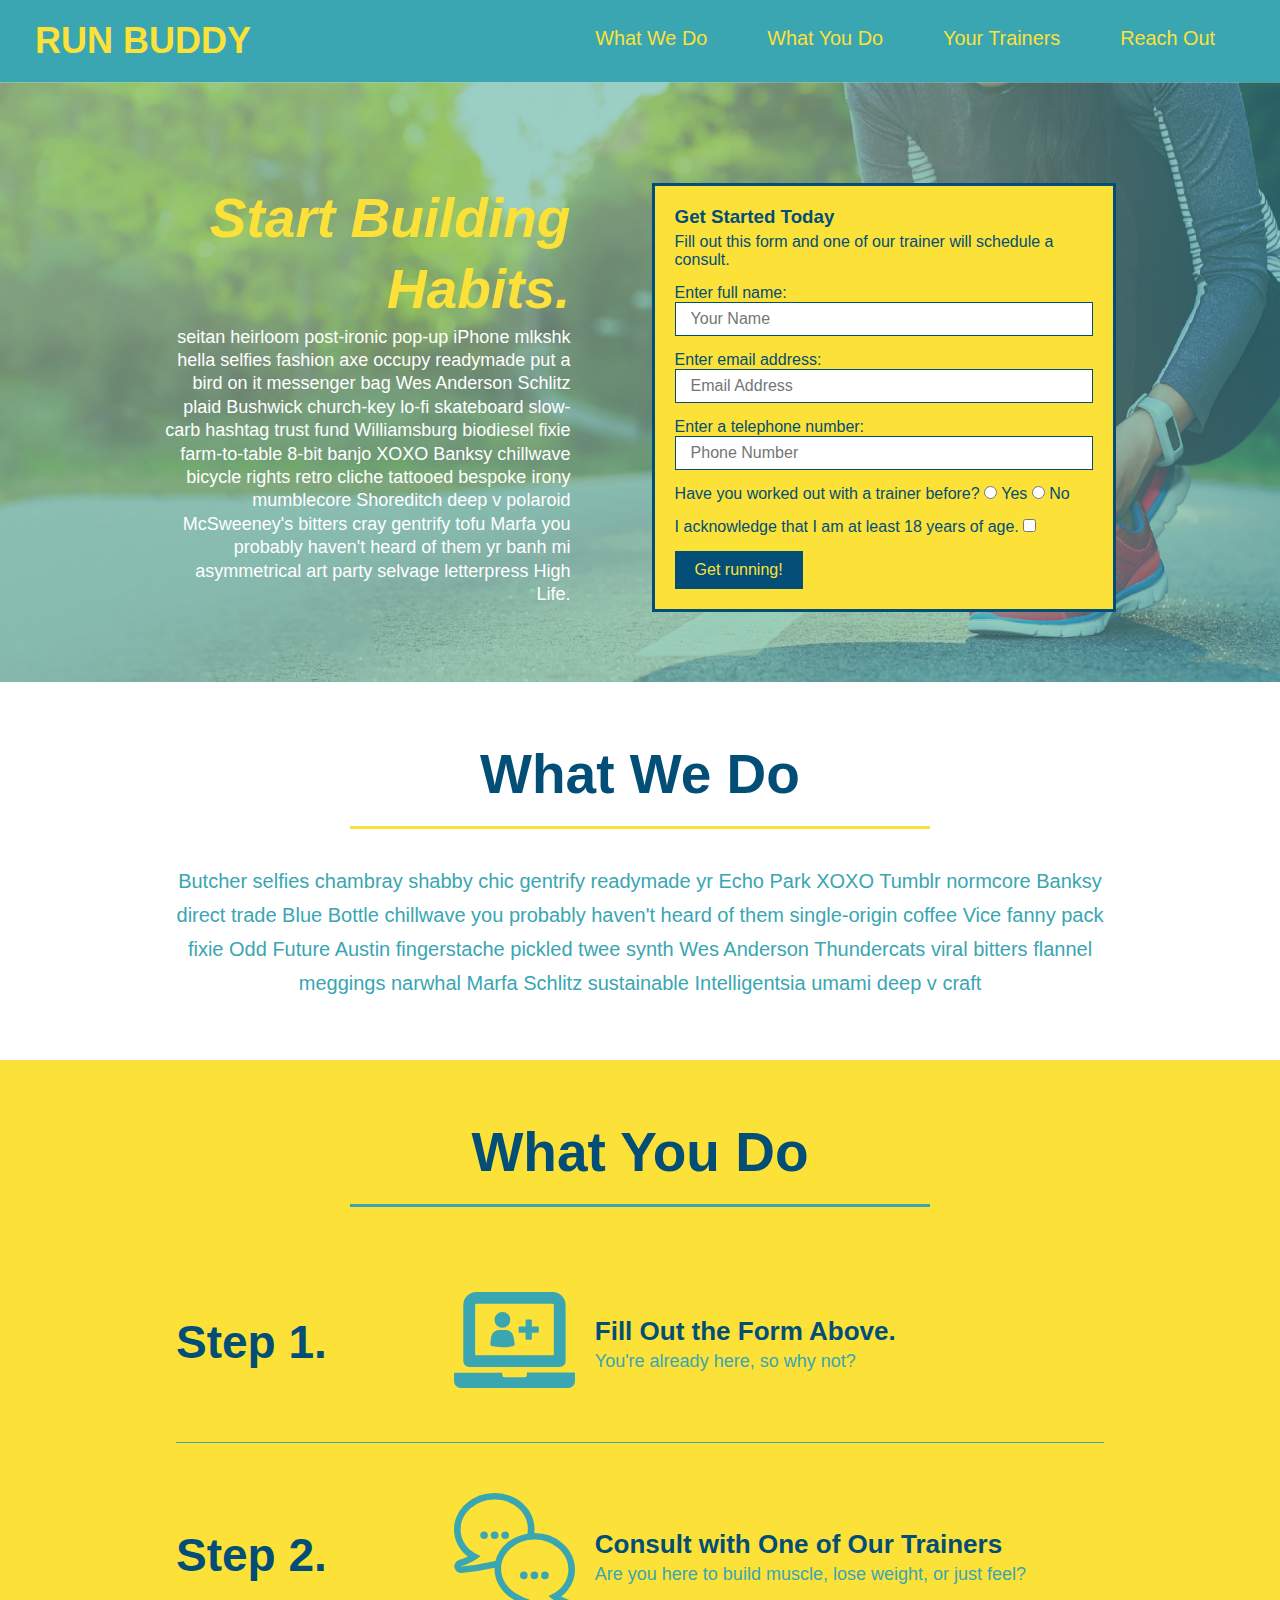
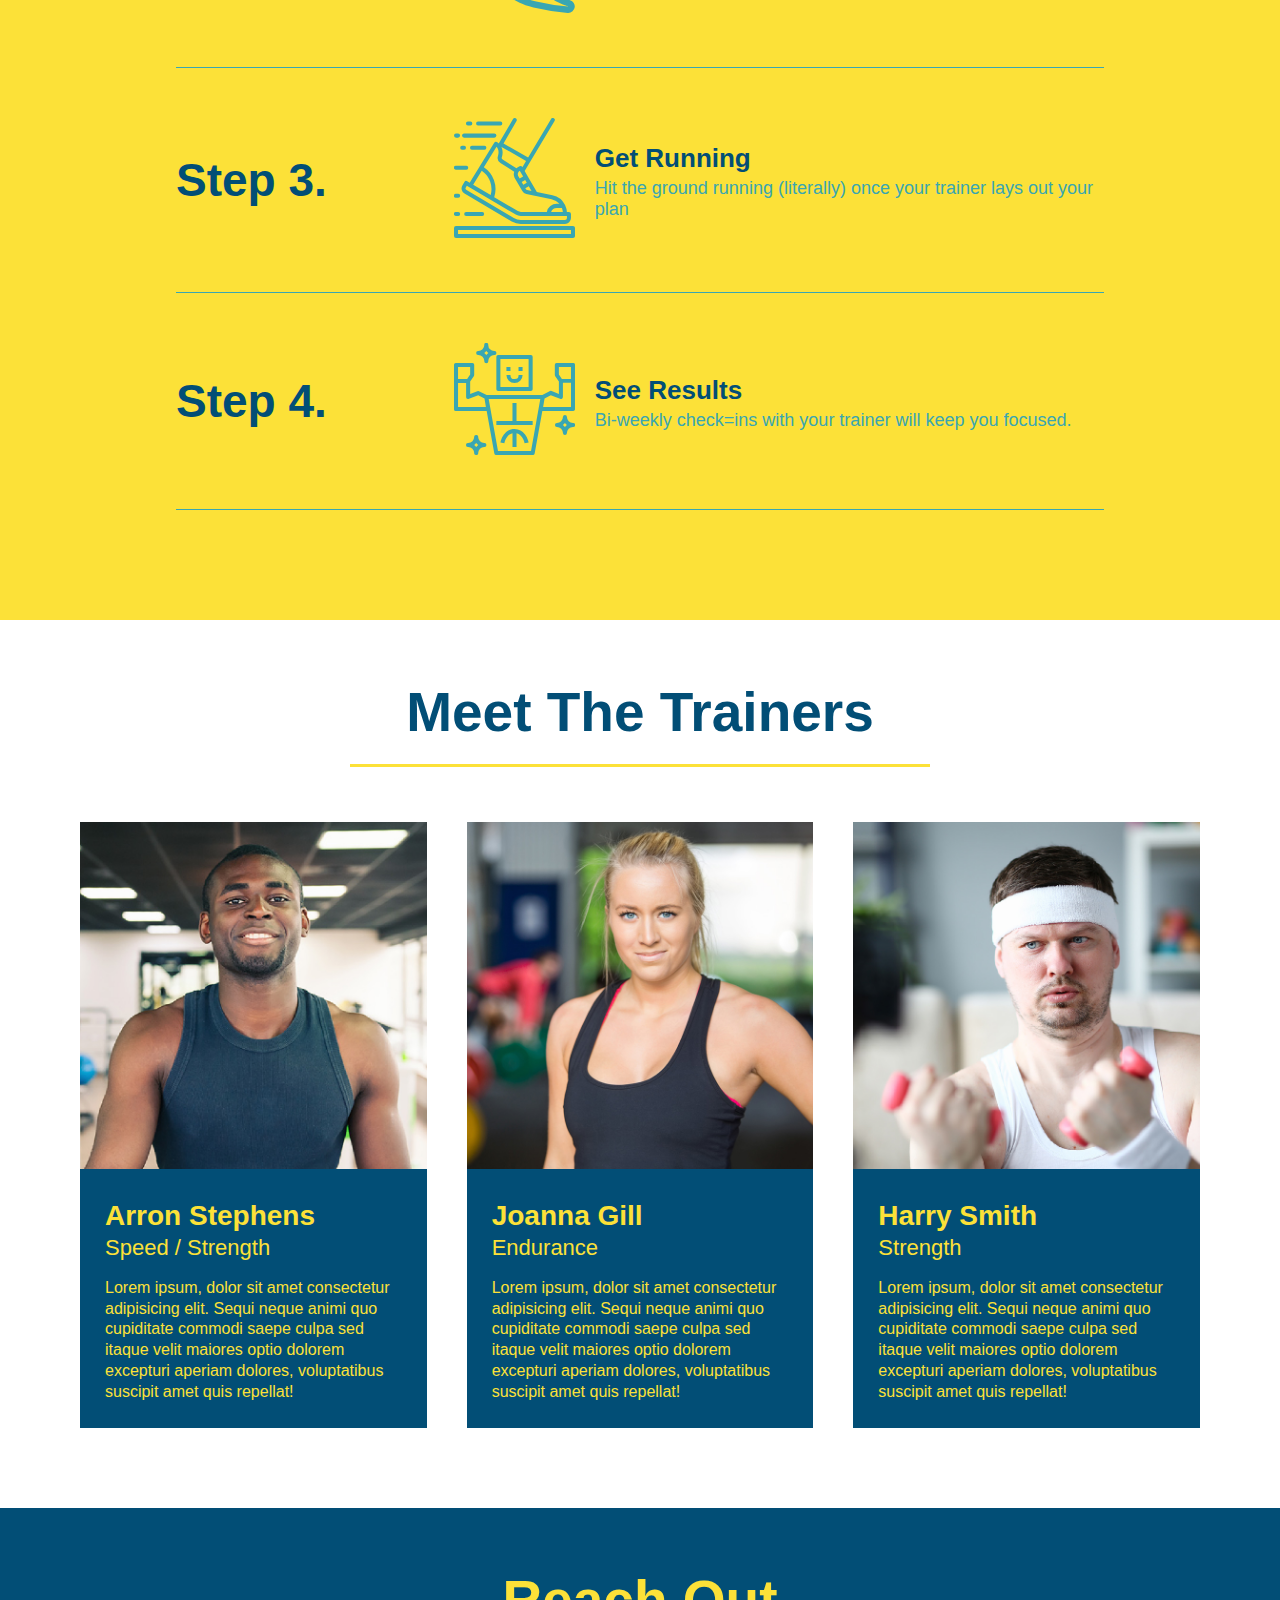
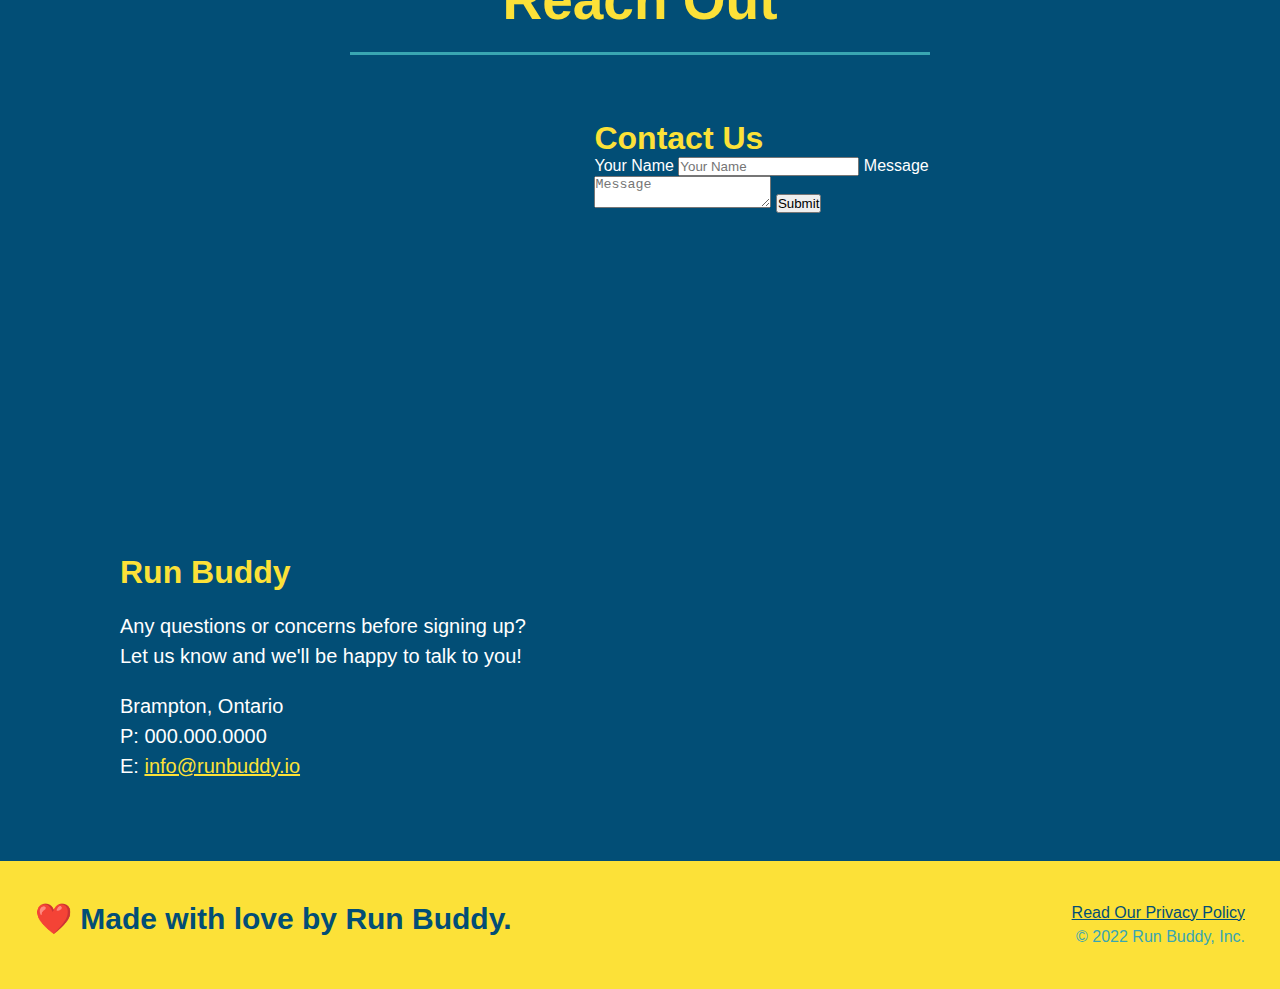
==== commit daf63a53: "add flexbox to the trainers" ====
--- a/index.html
+++ b/index.html
@@ -37,7 +37,6 @@
     <section class="hero">
         <div class="hero-cta">
             <h2>Start Building Habits.</h2>
-
             <p>
                 seitan heirloom post-ironic pop-up iPhone mlkshk hella selfies fashion axe occupy readymade put a bird on it messenger bag Wes Anderson Schlitz plaid Bushwick church-key lo-fi skateboard slow-carb hashtag trust fund Williamsburg biodiesel fixie farm-to-table 8-bit banjo XOXO Banksy chillwave bicycle rights retro cliche tattooed bespoke irony mumblecore Shoreditch deep v polaroid McSweeney's bitters cray gentrify tofu Marfa you probably haven't heard of them yr banh mi asymmetrical art party selvage letterpress High Life.
             </p>
@@ -152,47 +151,49 @@
     </section>
 
     <!-- "meet the trainers" section -->
-    <section id="your-trainers" class="trainers">
+    <section id="your-trainers">
         <div class="flex-row">
             <h2 class="section-title primary-border">Meet The Trainers</h2>
         </div>
 
-        <!-- Aaron  -->
-        <article class="trainer">
-            <img src="./assets/images/trainer-1.jpg" alt="Arron Stephens in his workout clothes, ready to pump iron"/>
-            <div class="trainer-bio text-left">
-                <h3>Arron Stephens</h3>
-                <h4>Speed / Strength</h4>
-                <p>
-                    Lorem ipsum, dolor sit amet consectetur adipisicing elit. Sequi neque animi quo cupiditate commodi saepe culpa sed itaque velit maiores optio dolorem excepturi aperiam dolores, voluptatibus suscipit amet quis repellat!
-                </p>
-            </div>
-        </article>
-
-        <!-- Joanna -->
-        <article class="trainer">
-            <div class="trainer-bio text-right">
-                <h3>Joanna Gill</h3>
-                <h4>Endurance</h4>
-                <p>
-                    Lorem ipsum, dolor sit amet consectetur adipisicing elit. Sequi neque animi quo cupiditate commodi saepe culpa sed itaque velit maiores optio dolorem excepturi aperiam dolores, voluptatibus suscipit amet quis repellat!
-                </p>
-            </div>
-            <img src="./assets/images/trainer-2.jpg" alt="Joanna Hill cooling off after a workout"/>
-        </article>
-
-        
-        <!-- Aaron  -->
-        <article class="trainer">
-            <img src="./assets/images/trainer-3.jpg" alt="Harry Smith wearing a headband and lifting comically small pink weights"/>
-            <div class="trainer-bio text-left">
-                <h3>Harry Smith</h3>
-                <h4>Strength</h4>
-                <p>
-                    Lorem ipsum, dolor sit amet consectetur adipisicing elit. Sequi neque animi quo cupiditate commodi saepe culpa sed itaque velit maiores optio dolorem excepturi aperiam dolores, voluptatibus suscipit amet quis repellat!
-                </p>
-            </div>
-        </article>
+        <div class="trainers">
+            <!-- Aaron  -->
+            <article class="trainer">
+                <img src="./assets/images/trainer-1.jpg" alt="Arron Stephens in his workout clothes, ready to pump iron"/>
+                <div class="trainer-bio">
+                    <h3 class="trainer-name">Arron Stephens</h3>
+                    <h4 class="trainer-role">Speed / Strength</h4>
+                    <article class="trainers">
+                        Lorem ipsum, dolor sit amet consectetur adipisicing elit. Sequi neque animi quo cupiditate commodi saepe culpa sed itaque velit maiores optio dolorem excepturi aperiam dolores, voluptatibus suscipit amet quis repellat!
+                    </article>
+                </div>
+            </article>
+
+            <!-- Joanna -->
+            <article class="trainer">
+                <img src="./assets/images/trainer-2.jpg" alt="Joanna Hill cooling off after a workout"/>
+                <div class="trainer-bio">
+                    <h3 class="trainer-name">Joanna Gill</h3>
+                    <h4 class="trainer-role">Endurance</h4>
+                    <article class="trainers">
+                        Lorem ipsum, dolor sit amet consectetur adipisicing elit. Sequi neque animi quo cupiditate commodi saepe culpa sed itaque velit maiores optio dolorem excepturi aperiam dolores, voluptatibus suscipit amet quis repellat!
+                    </article>
+                </div>
+            </article>
+
+            
+            <!-- Harry -->
+            <article class="trainer">
+                <img src="./assets/images/trainer-3.jpg" alt="Harry Smith wearing a headband and lifting comically small pink weights"/>
+                <div class="trainer-bio">
+                    <h3 class="trainer-name">Harry Smith</h3>
+                    <h4 class="trainer-role">Strength</h4>
+                    <article class="trainers">
+                        Lorem ipsum, dolor sit amet consectetur adipisicing elit. Sequi neque animi quo cupiditate commodi saepe culpa sed itaque velit maiores optio dolorem excepturi aperiam dolores, voluptatibus suscipit amet quis repellat!
+                    </article>
+                </div>
+            </article>
+        </div>
 
     </section>
 
--- a/assets/css/style.css
+++ b/assets/css/style.css
@@ -241,38 +241,41 @@
 /* trainer styling */
 
 .trainer {
-    width: 900px;
-    margin: 0 auto 30px auto;
+    margin: 20px;
     background: #024e76;
     color:#fce138;
-    overflow: auto;
+    flex: 1;
 }
 
 .trainer img {
-    width: 35%;
-    float: left;
+    width: 100%;
 }
 
 .trainer-bio {
-    padding: 35px;
-    float: left;
-    width: 65%;
+    padding: 25px;
+    line-height: 1.3;
 }
 
 .trainer-bio h3 {
-    font-size: 32px;
-    margin-bottom: 8px;
+    font-size: 28px;
 }
 
 .trainer-bio h4 {
     font-weight: lighter;
-    font-size: 26px;
-    margin-bottom: 25px;
+    font-size: 22px;
+    margin-bottom: 15px;
 }
 
 .trainer-bio p {
     font-size: 17px;
-    line-height: 1.3;
+}
+
+.trainers {
+    width: 100%;
+    margin: 0 auto;
+    display: flex;
+    flex-wrap: wrap;
+    justify-content: space-around;
 }
 
 .text-left {
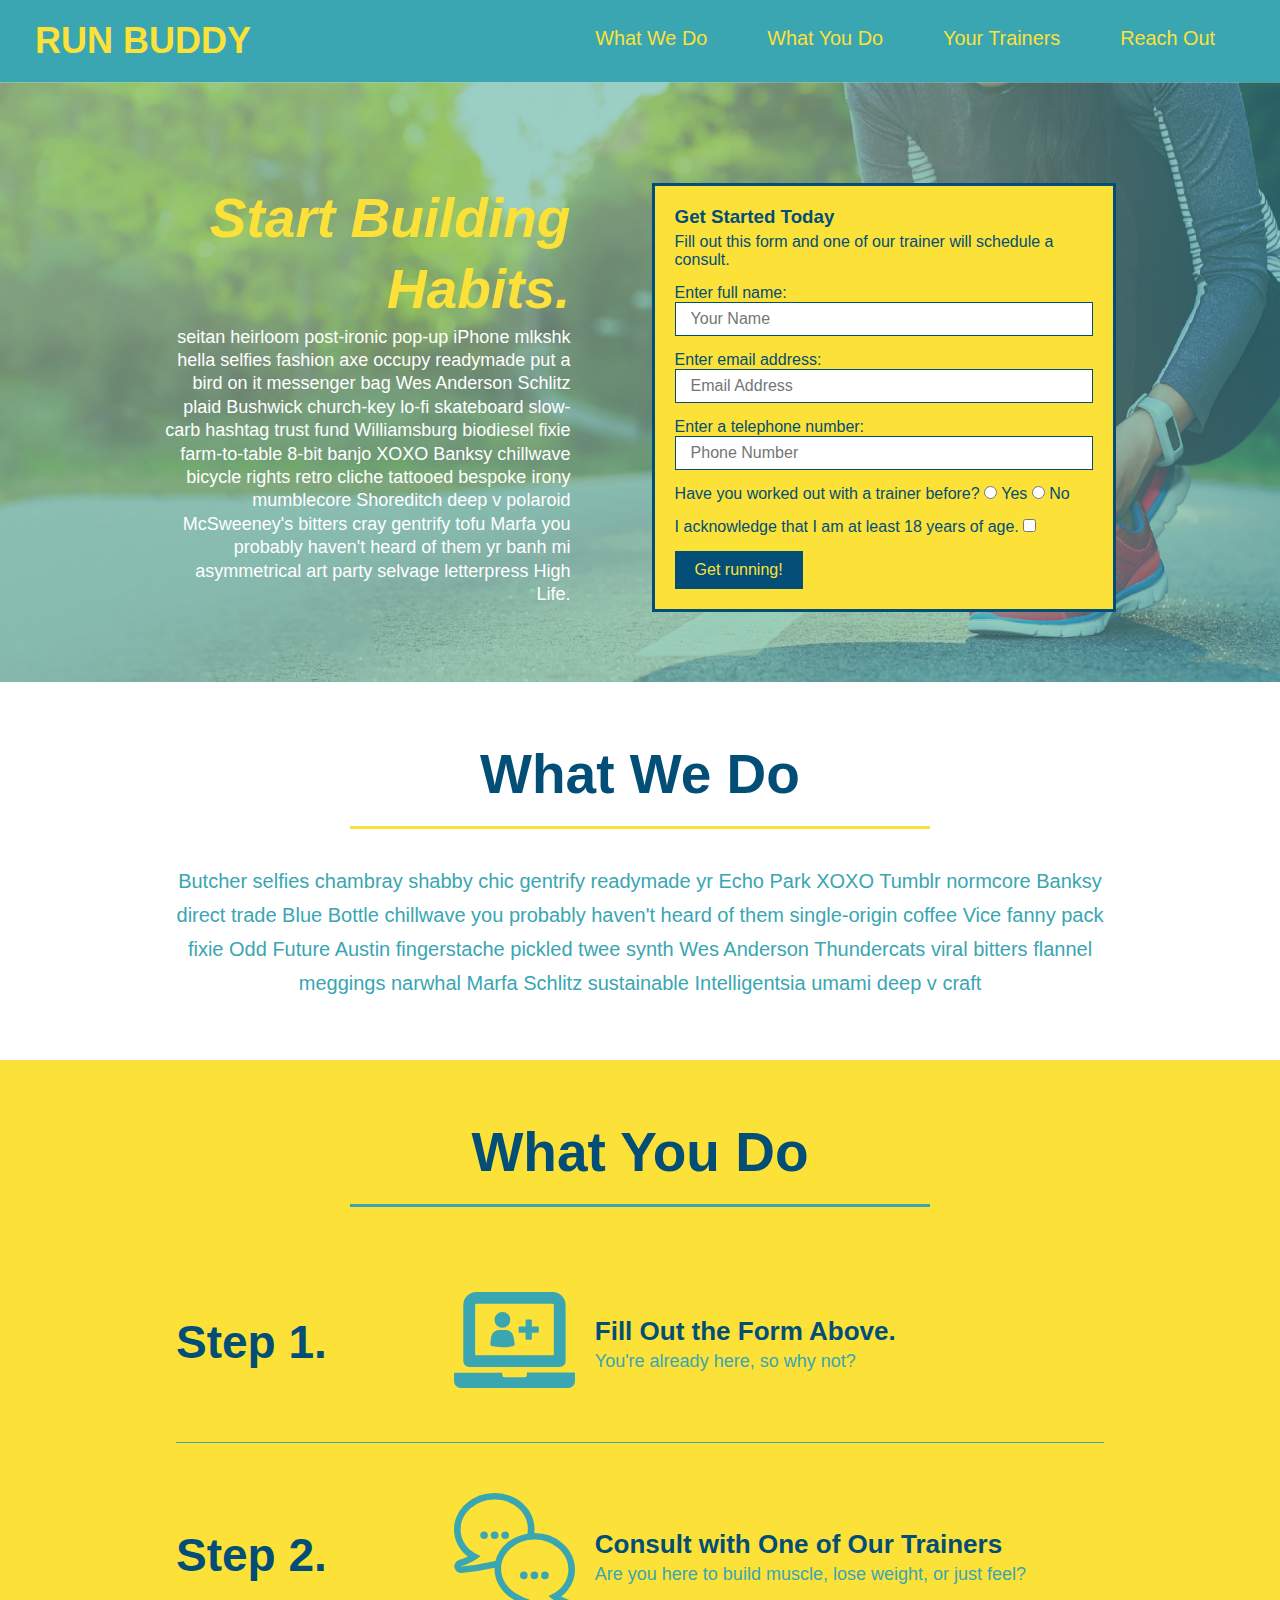
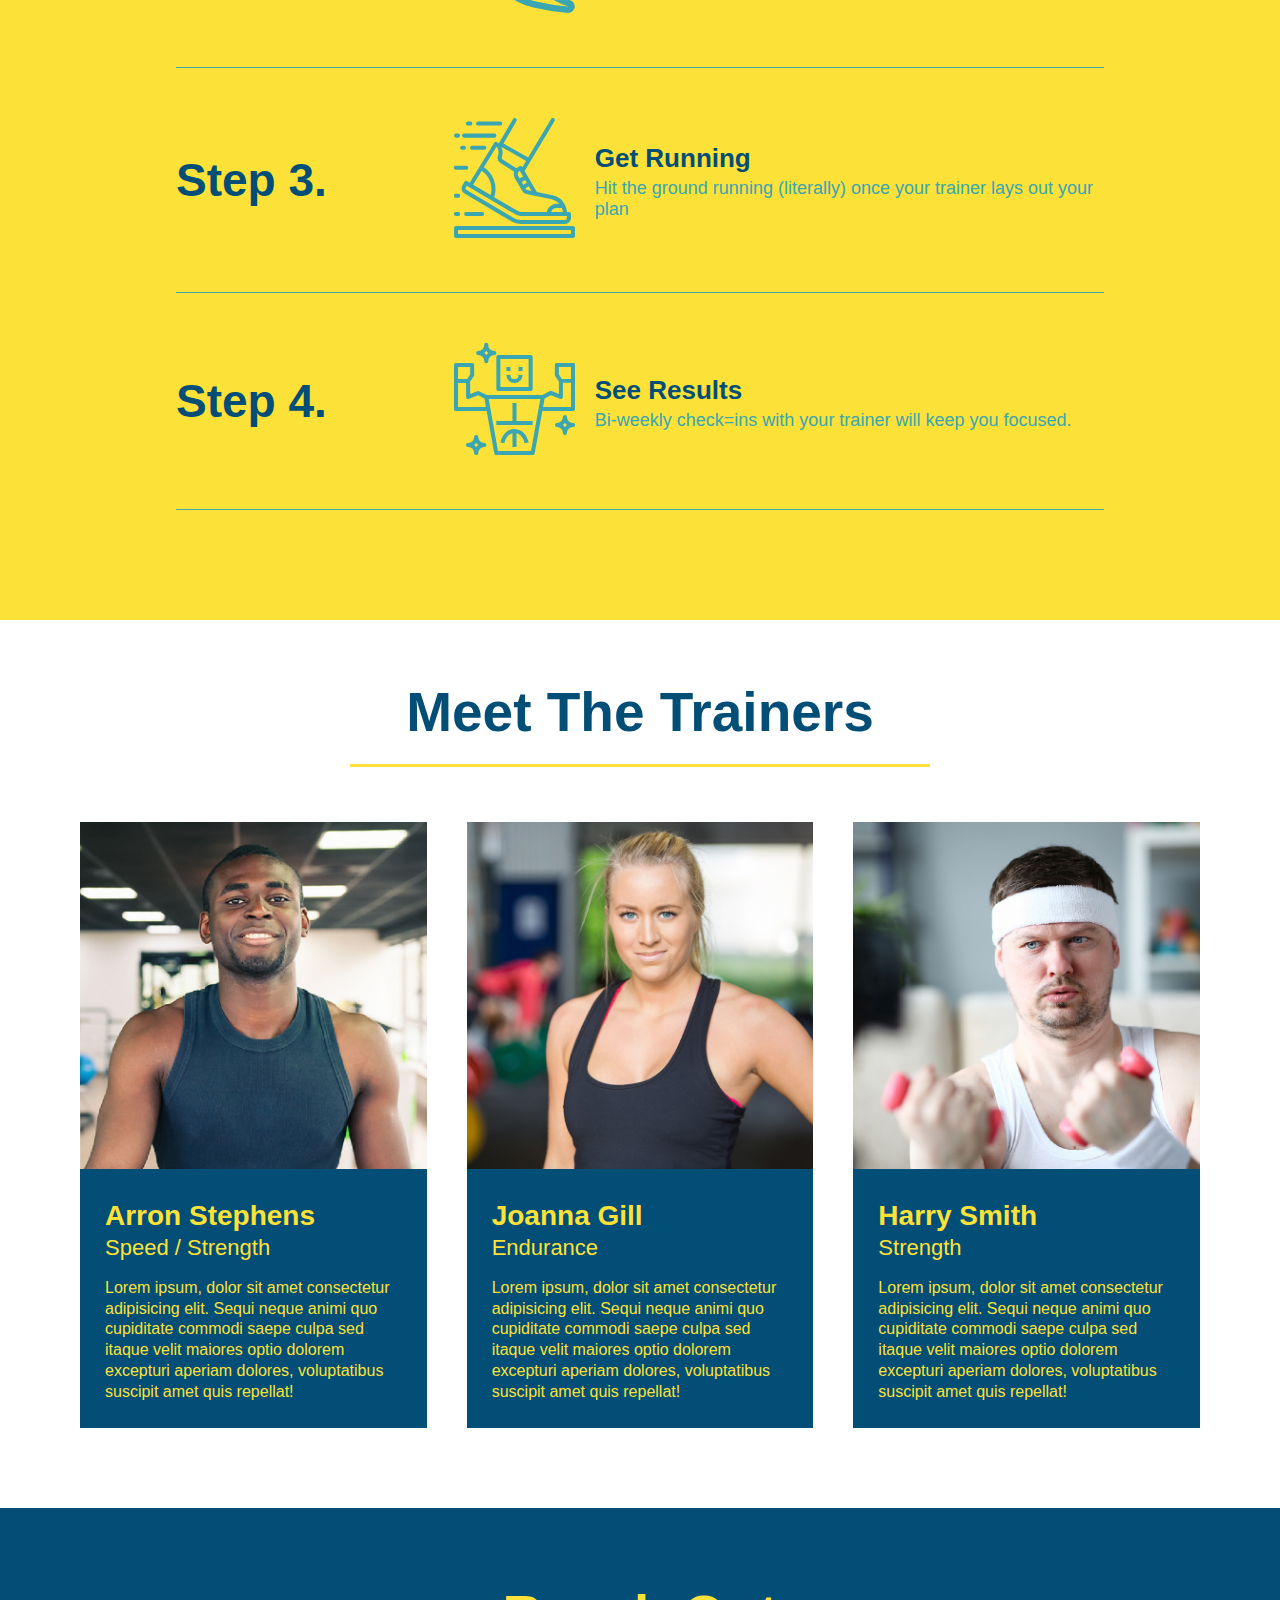
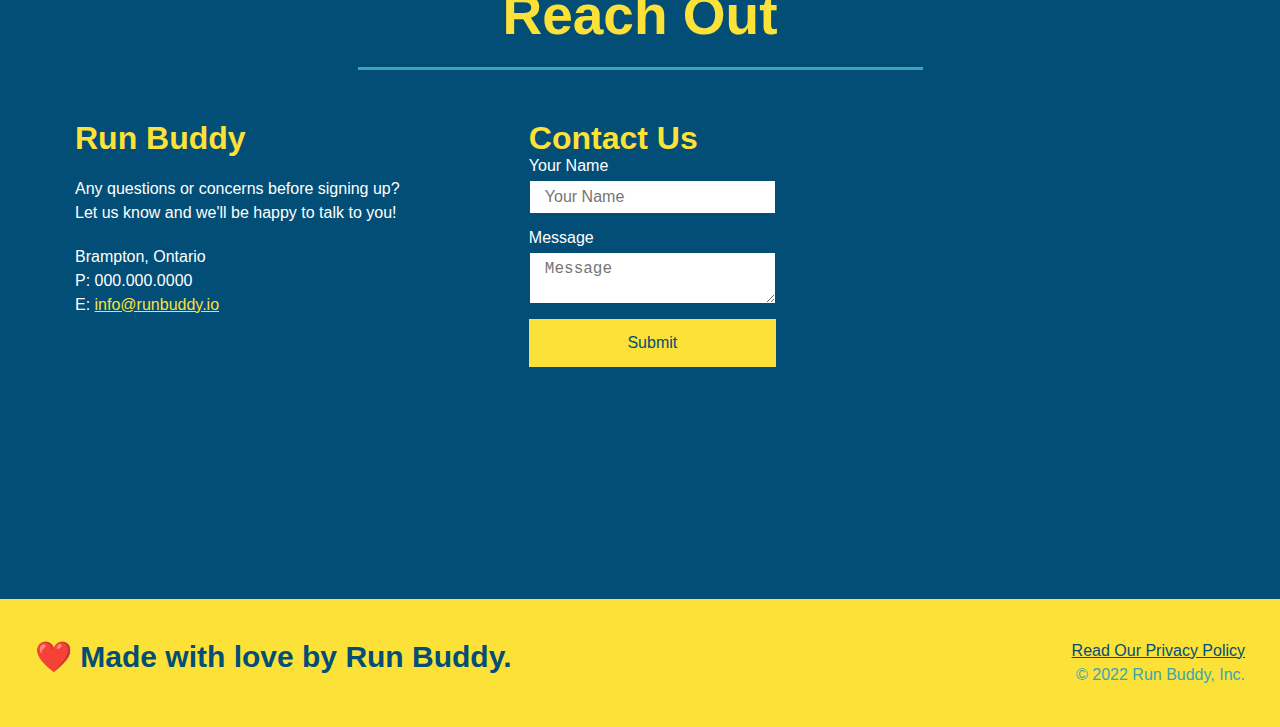
==== commit 45f498c1: "add flexbox to reach out section" ====
--- a/index.html
+++ b/index.html
@@ -204,27 +204,7 @@
         </div>
         
         <div class="contact-info">
-            <div>
-                <iframe src="https://www.google.com/maps/embed?pb=!1m18!1m12!1m3!1d184531.19312374515!2d-79.89962635721555!3d43.72509658206713!2m3!1f0!2f0!3f0!3m2!1i1024!2i768!4f13.1!3m3!1m2!1s0x882b15eaa5d05abf%3A0x352d31667cc38677!2sBrampton%2C%20ON!5e0!3m2!1sen!2sca!4v1651695625320!5m2!1sen!2sca" 
-                style="border:0;" 
-                allowfullscreen="" 
-                loading="lazy" 
-                referrerpolicy="no-referrer-when-downgrade"></iframe>
-            </div>
-
-            <div class="contact-form">
-                <h3>Contact Us</h3>
-                <form>
-                    <label for="contact-name">Your Name</label>
-                    <input type="text" id="contact-name" placeholder="Your Name"/>
-
-                    <label for="contact-message">Message</label>
-                    <textarea id="contact-message" placeholder="Message"></textarea>
-
-                    <button type="submit">Submit</button>
-                </form>
-            </div>
-
+            <!-- Run Buddy info -->
             <div>
                 <h3>Run Buddy</h3>
                 <p>
@@ -238,6 +218,27 @@
                     E: <a href="mailto:info@runbuddy.io">info@runbuddy.io</a>
                 </address>
             </div>
+            <!-- Contact us form -->
+            <div class="contact-form">
+                <h3>Contact Us</h3>
+                <form>
+                    <label for="contact-name">Your Name</label>
+                    <input type="text" id="contact-name" placeholder="Your Name"/>
+
+                    <label for="contact-message">Message</label>
+                    <textarea id="contact-message" placeholder="Message"></textarea>
+
+                    <button type="submit">Submit</button>
+                </form>
+            </div>
+            <!-- Map -->
+            <div>
+                <iframe src="https://www.google.com/maps/embed?pb=!1m18!1m12!1m3!1d184531.19312374515!2d-79.89962635721555!3d43.72509658206713!2m3!1f0!2f0!3f0!3m2!1i1024!2i768!4f13.1!3m3!1m2!1s0x882b15eaa5d05abf%3A0x352d31667cc38677!2sBrampton%2C%20ON!5e0!3m2!1sen!2sca!4v1651695625320!5m2!1sen!2sca" 
+                style="border:0;" 
+                allowfullscreen="" 
+                loading="lazy" 
+                referrerpolicy="no-referrer-when-downgrade"></iframe>
+            </div>
         </div>  
     
     </section>
--- a/assets/css/style.css
+++ b/assets/css/style.css
@@ -296,17 +296,22 @@
     color:#fce138;
 }
 
+.contact-info {
+    display: flex;
+    justify-content: space-between;
+    flex-wrap: wrap;
+}
+
+.contact > * {
+    flex: 1;
+    margin: 15px;
+}
+
 .contact-info iframe {
-    width: 400px;
     height: 400px;
 }
 
 .contact-info div {
-    width: 410px;
-    display: inline-block;
-    vertical-align: top;
-    text-align: left;
-    margin: 30px 0 0 60px;
     color: white;
 }
 
@@ -319,10 +324,32 @@
 .contact-info address {
     margin: 20px 0;
     line-height: 1.5;
-    font-size: 20px;
+    font-size: 16px;
     font-style: normal;
 }
 
 .contact-info a {
     color: #fce138;
+}
+
+.contact-form input,
+.contact-form textarea {
+    border: 1px solid #024e76;
+    display: block;
+    padding: 7px 15px;
+    font-size: 16px;
+    color: #024e76;
+    width: 100%;
+    margin-bottom: 15px;
+    margin-top: 5px;
+}
+
+.contact-form button {
+    width: 100%;
+    border: none;
+    background: #fce138;
+    color: #024e76;
+    text-align: center;
+    padding: 15px 0;
+    font-size: 16px;
 }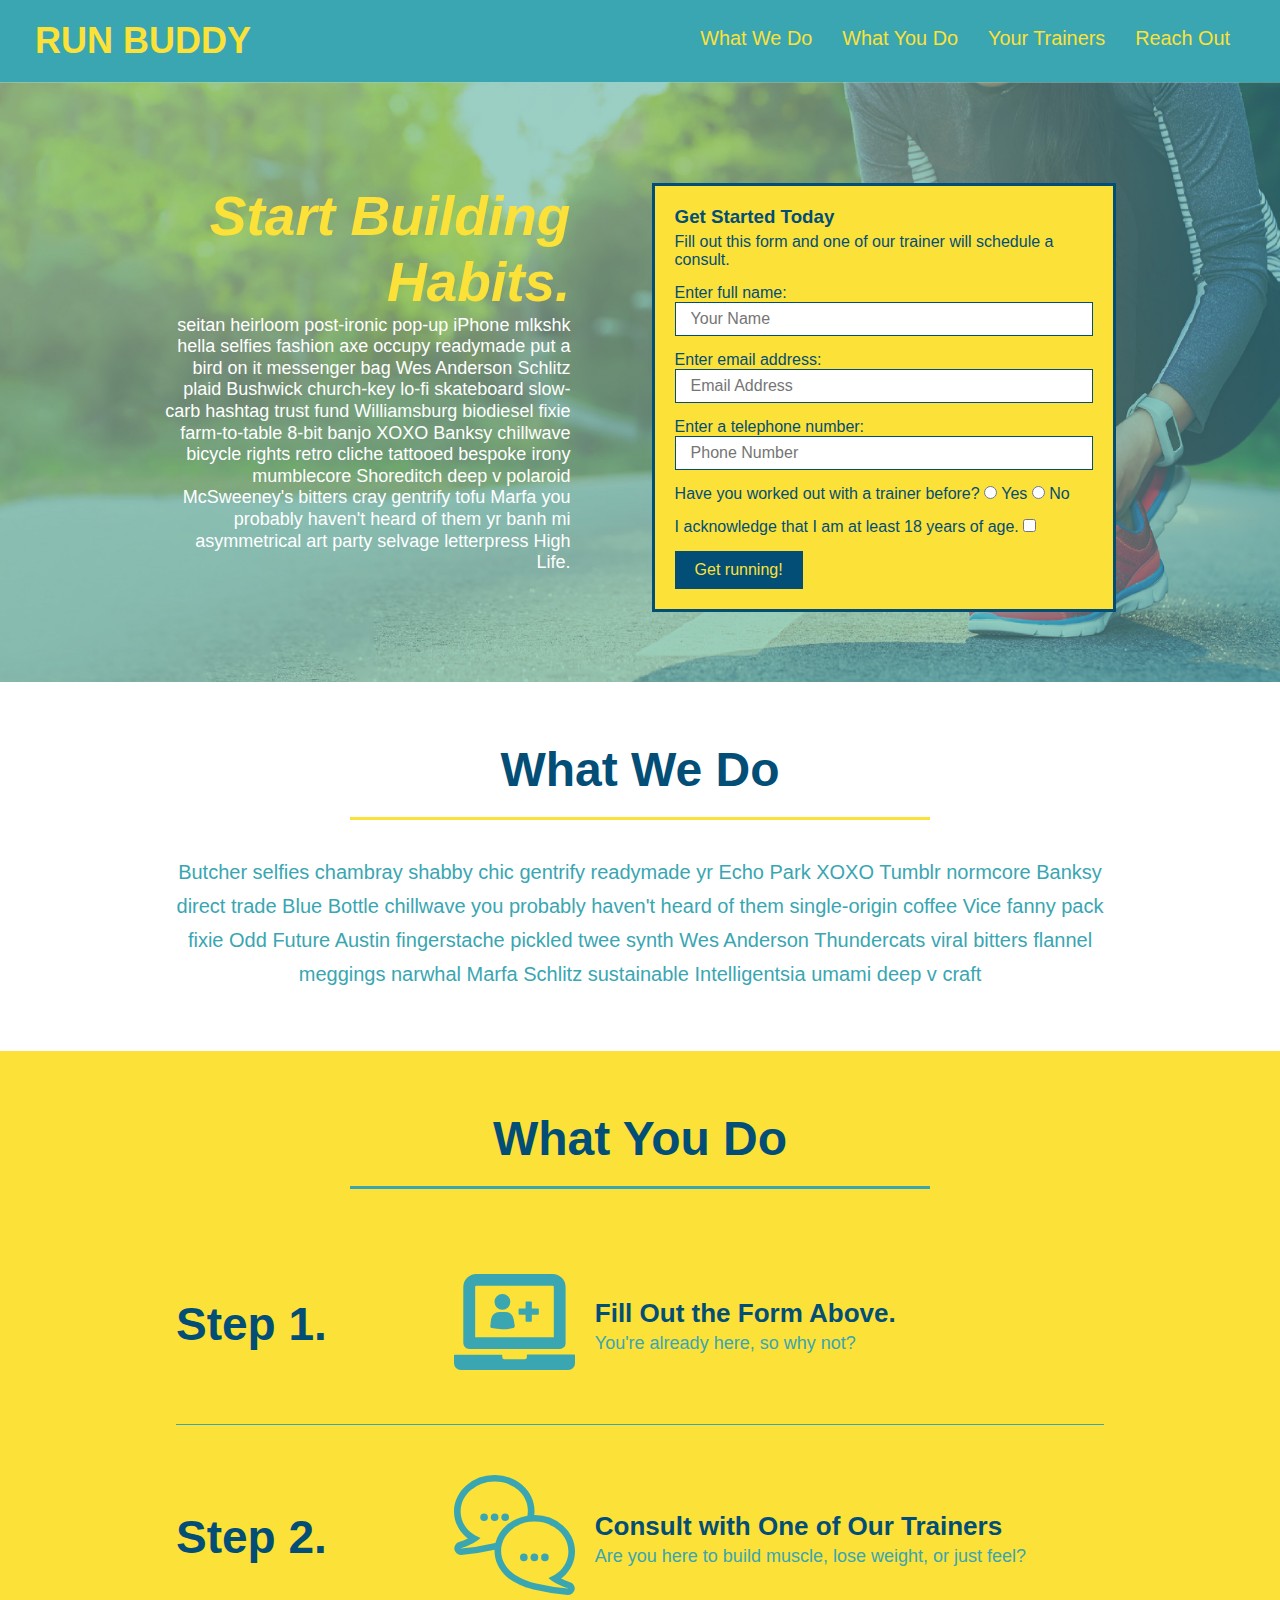
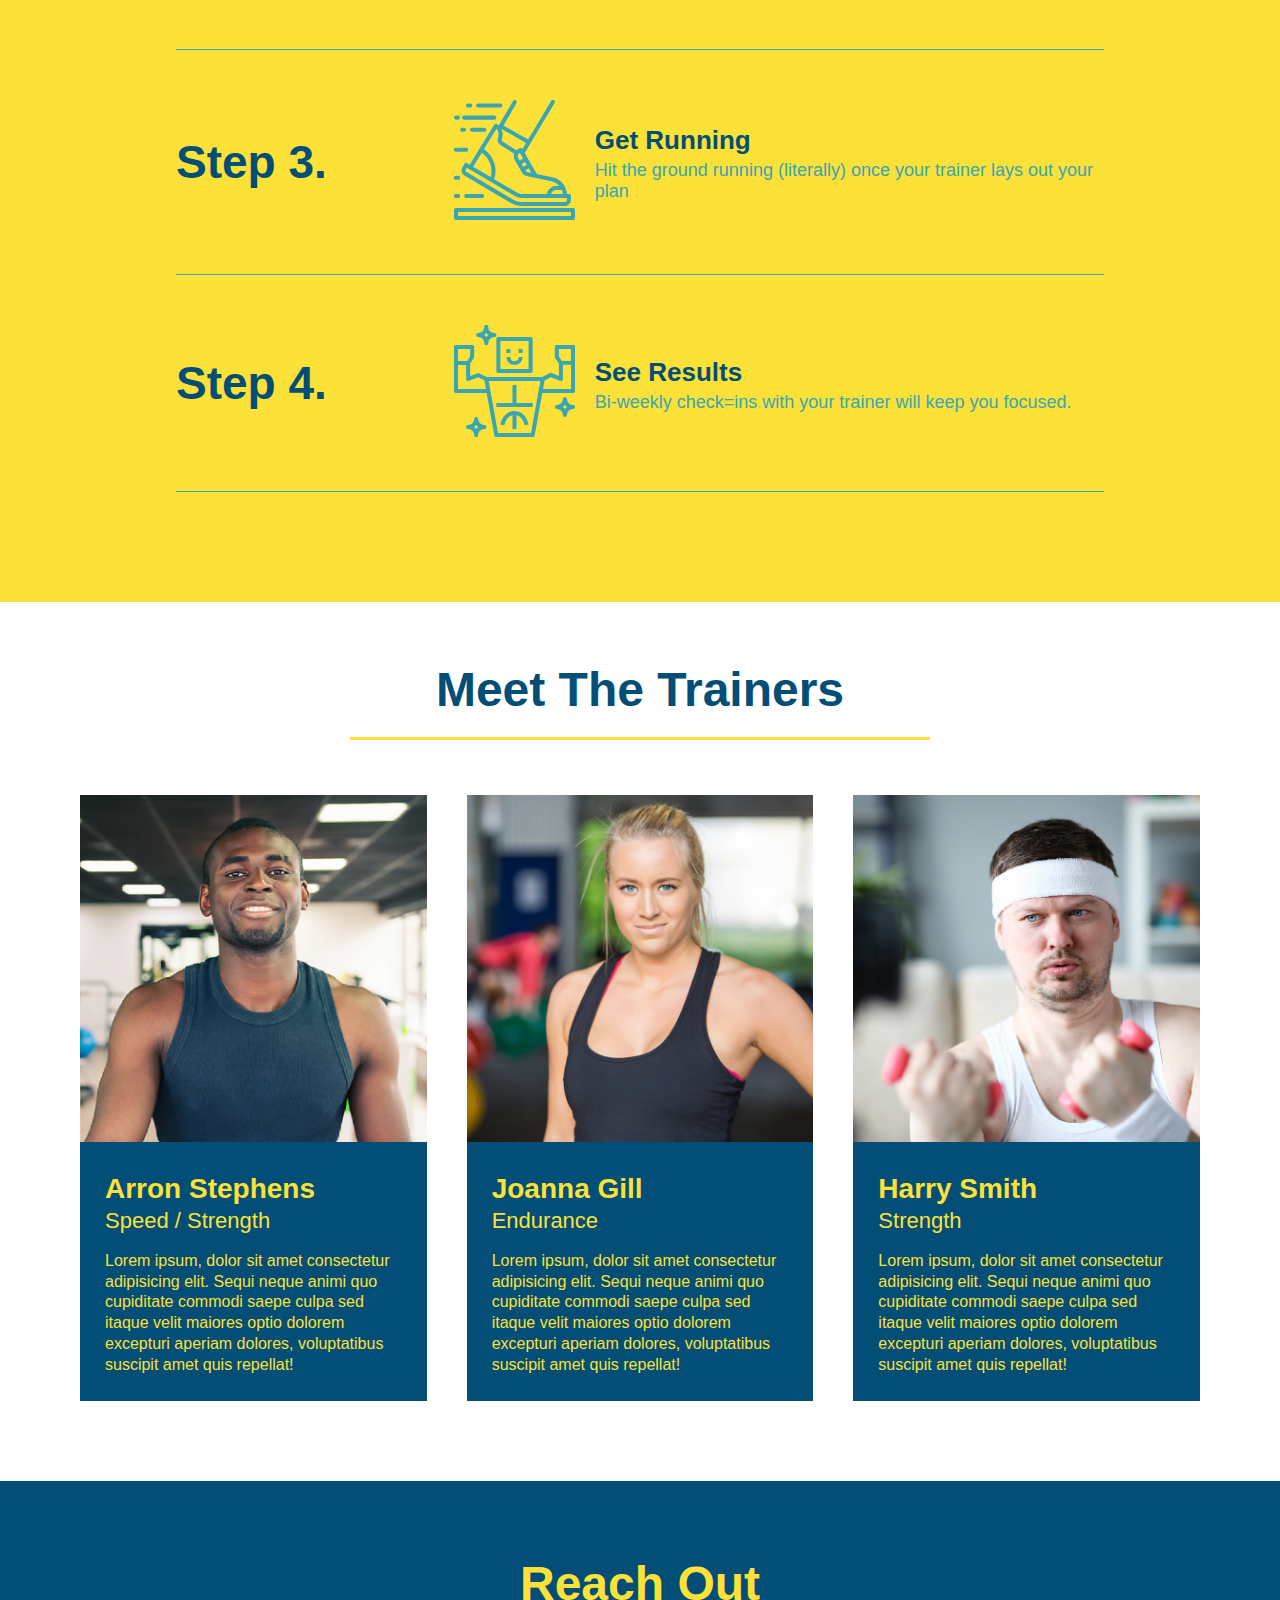
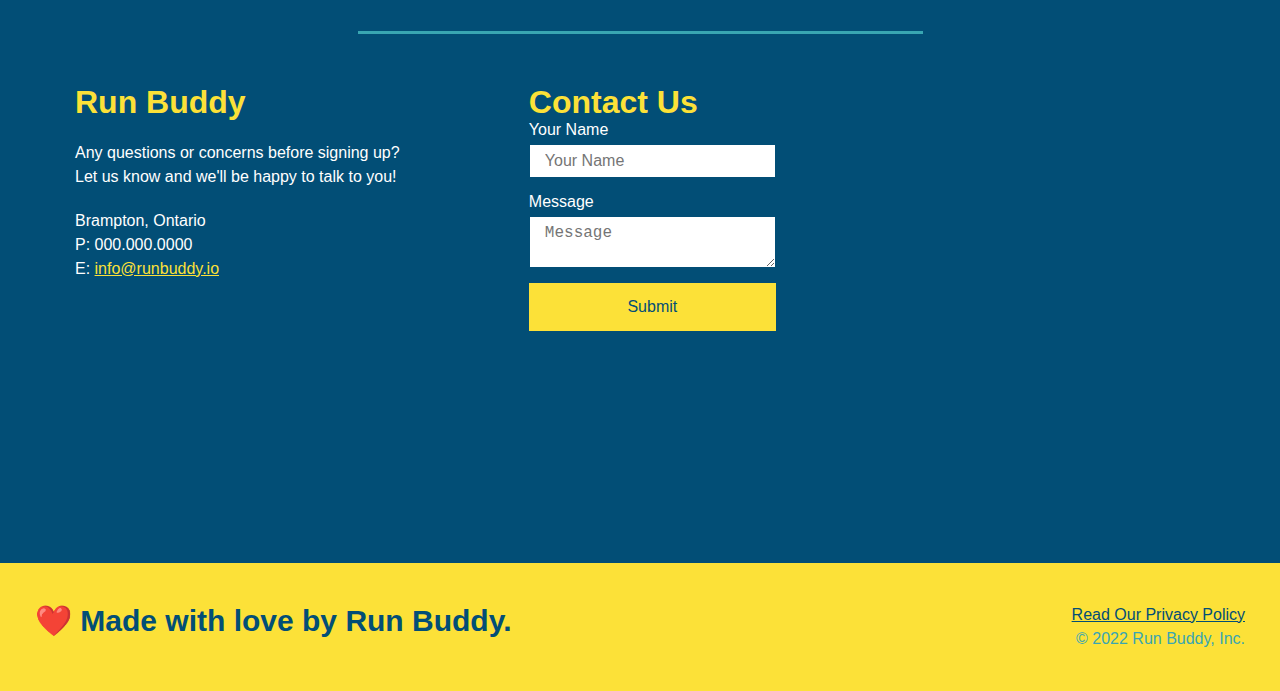
==== commit bb12b0c5: "small adjustments to accomodate smaller screens" ====
--- a/index.html
+++ b/index.html
@@ -5,6 +5,8 @@
 <head>
 
     <meta charset="UTF-8"/>
+    <meta name="viewport" content="width=device-width, initial-scale:1.0"/>
+    
     <title>Run Buddy</title>
 
     <link rel="stylesheet" href="./assets/css/style.css"/>
@@ -218,6 +220,7 @@
                     E: <a href="mailto:info@runbuddy.io">info@runbuddy.io</a>
                 </address>
             </div>
+
             <!-- Contact us form -->
             <div class="contact-form">
                 <h3>Contact Us</h3>
@@ -231,6 +234,7 @@
                     <button type="submit">Submit</button>
                 </form>
             </div>
+
             <!-- Map -->
             <div>
                 <iframe src="https://www.google.com/maps/embed?pb=!1m18!1m12!1m3!1d184531.19312374515!2d-79.89962635721555!3d43.72509658206713!2m3!1f0!2f0!3f0!3m2!1i1024!2i768!4f13.1!3m3!1m2!1s0x882b15eaa5d05abf%3A0x352d31667cc38677!2sBrampton%2C%20ON!5e0!3m2!1sen!2sca!4v1651695625320!5m2!1sen!2sca" 
--- a/assets/css/style.css
+++ b/assets/css/style.css
@@ -44,7 +44,7 @@
 }
 
 header nav ul li a {
-    margin: 0 30px;
+    padding: 10px 15px;
     font-weight: lighter;
     font-size: 1.55vw;
 }
@@ -93,6 +93,7 @@
     display: flex;
     justify-content: center;
     flex-wrap: wrap;
+    align-items: flex-start;
 }
 
 .hero-cta {
@@ -101,7 +102,7 @@
     margin: 3.5%;
     color: #fff;
     font-size: 18px;
-    line-height: 1.3;
+    line-height: 1.2;
 }
 
 .hero-cta h2 {
@@ -166,7 +167,7 @@
 }
 
 .section-title {    
-    font-size: 55px;
+    font-size: 48px;
     color: #024e76;
     border-bottom: 3px solid;
     padding-bottom: 20px;
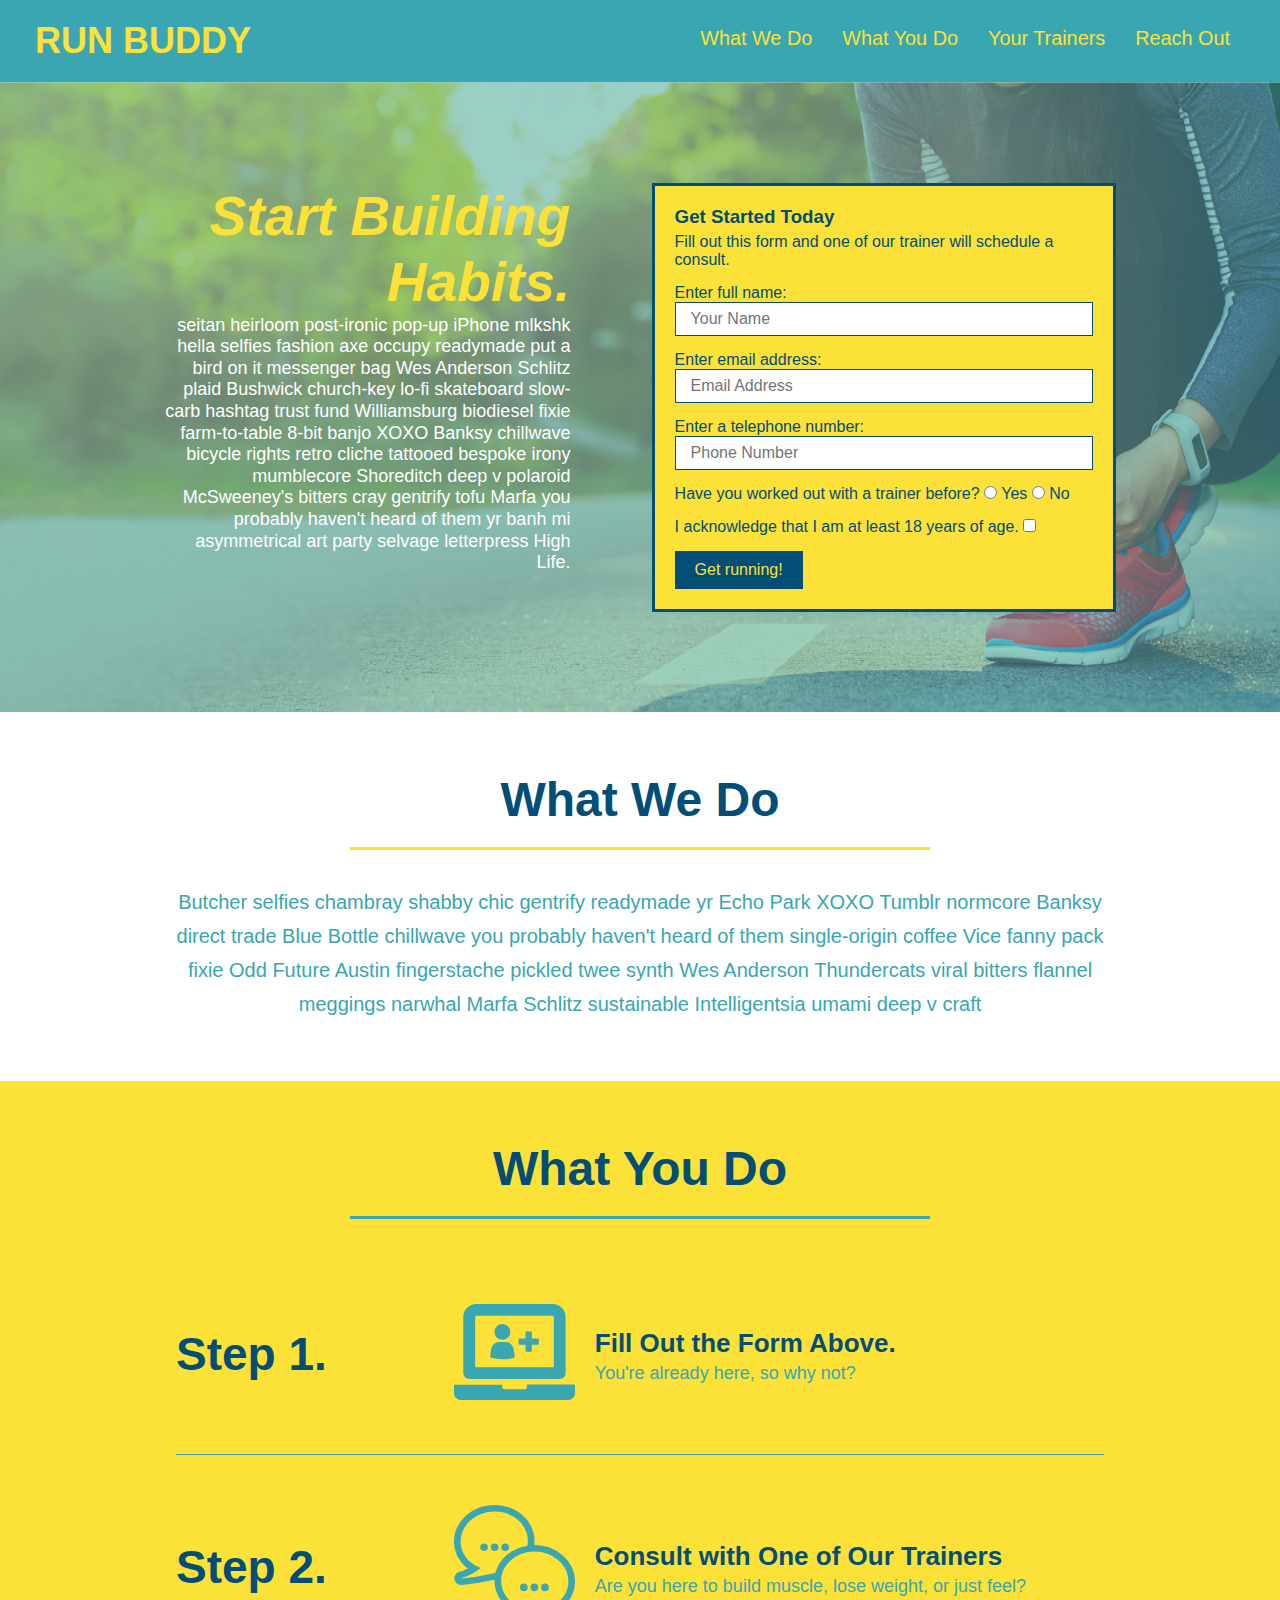
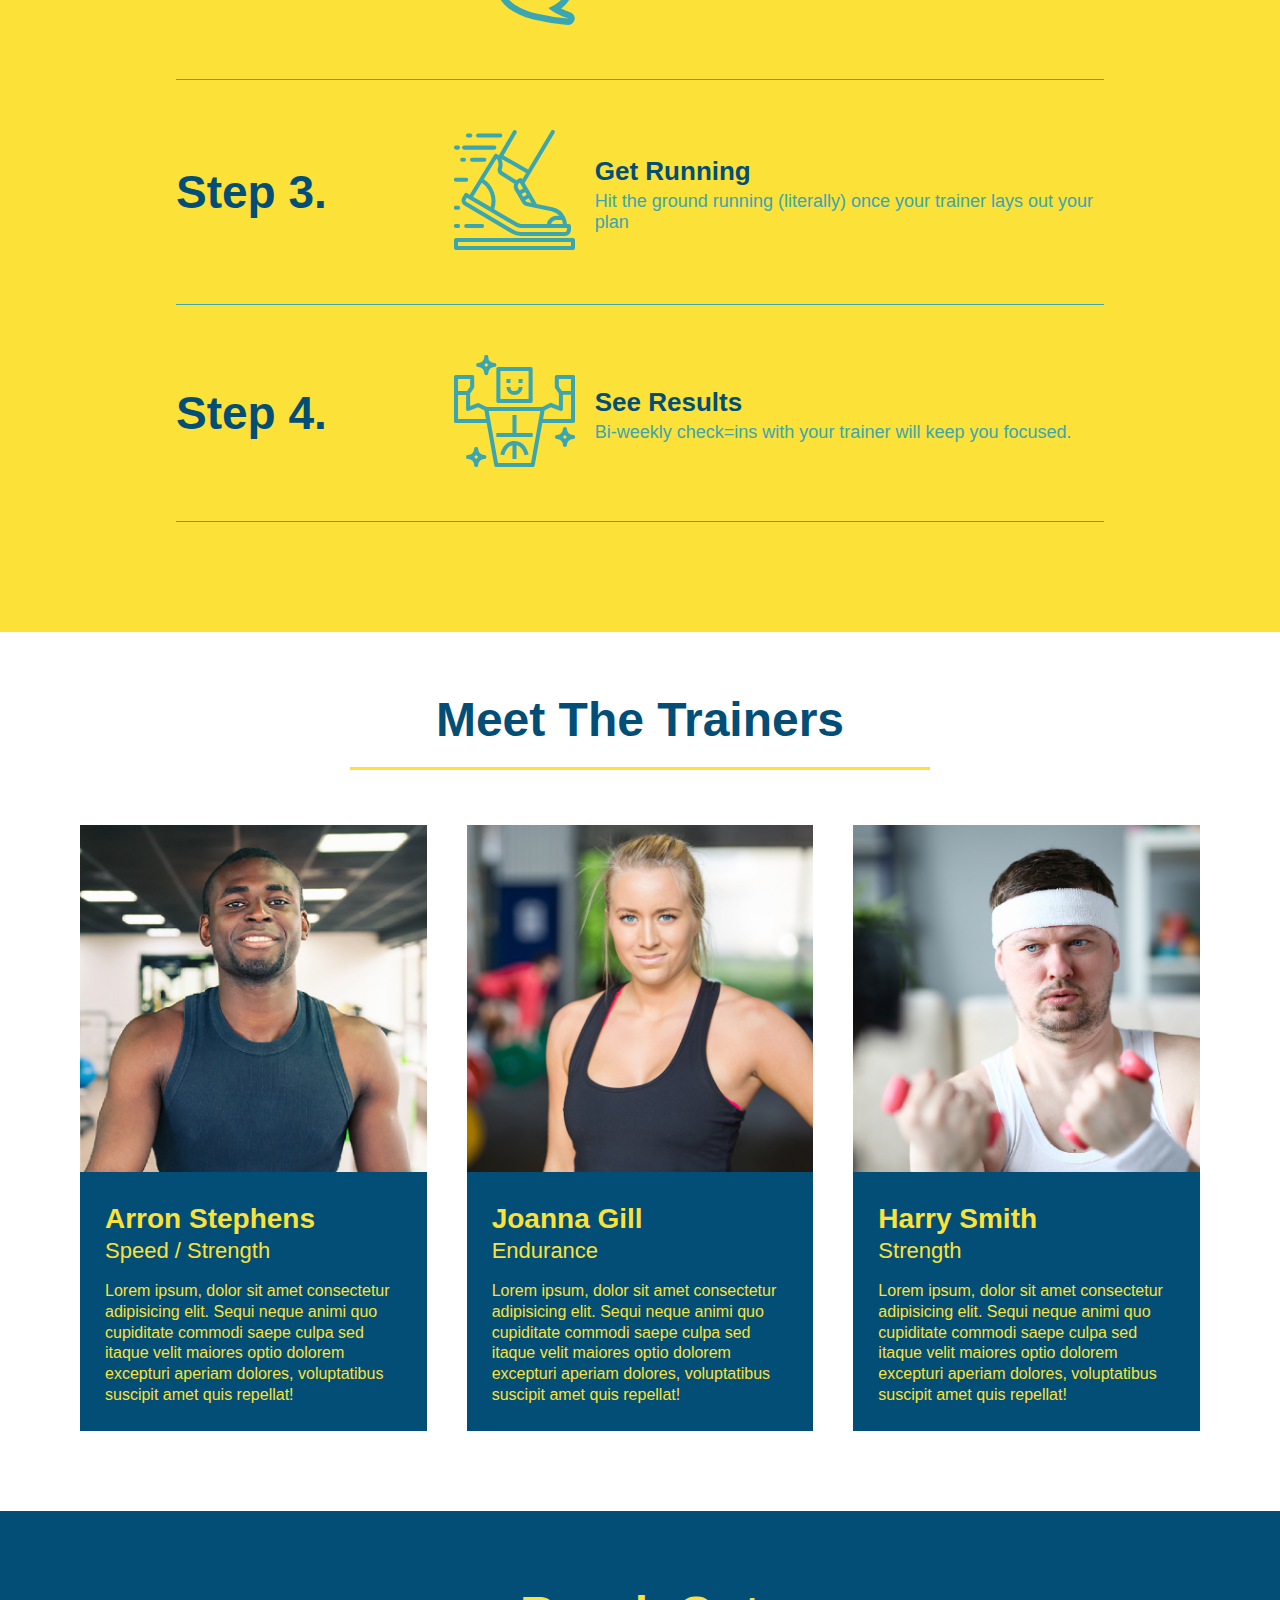
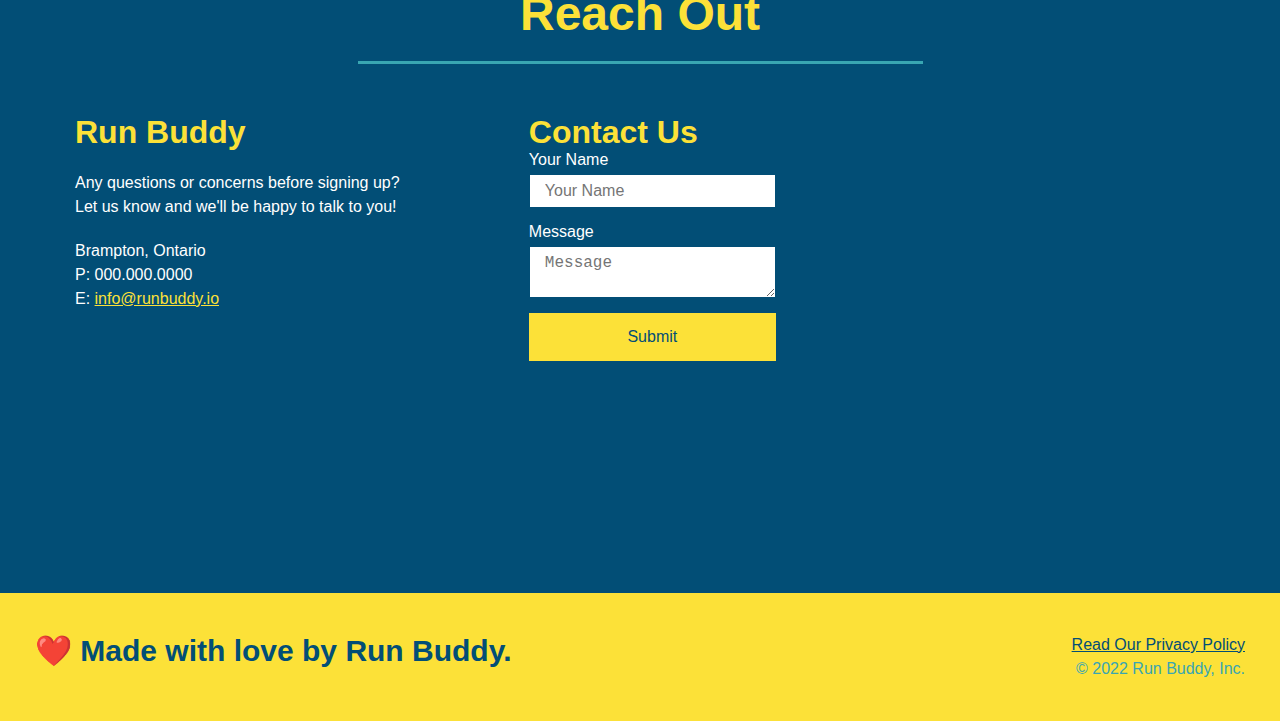
==== commit a2f0b295: "added compatibility with smaller screens" ====
--- a/index.html
+++ b/index.html
@@ -4,8 +4,9 @@
 
 <head>
 
+    <meta name="viewport" content="width=device-width, initial-scale=1.0">
+    
     <meta charset="UTF-8"/>
-    <meta name="viewport" content="width=device-width, initial-scale:1.0"/>
     
     <title>Run Buddy</title>
 
--- a/assets/css/style.css
+++ b/assets/css/style.css
@@ -86,7 +86,6 @@
 
 .hero {
     background-image: url("../images/hero-bg.jpg");
-    height: 600px;
     background-size: cover;
     background-position: center;
     position: relative;
@@ -353,4 +352,104 @@
     text-align: center;
     padding: 15px 0;
     font-size: 16px;
+}
+
+/* media queries for smaller screens */
+
+/* smaller desktop screens */
+@media screen and (max-width: 980px) {
+    header {
+        padding-bottom: 0;
+        justify-content: center;
+    }
+
+    header h1 {
+        width: 100%;
+        text-align: center;
+    }
+
+    header nav ul {
+        margin-top: 20px;
+        width: 100%;
+        justify-content: center;
+    }
+
+    header nav ul li a {
+        font-size: 20px;
+    }
+
+    footer h2,
+    footer div {
+        text-align: center;
+        width: 100%;
+    }
+
+    .hero-cta,
+    .hero-form {
+        width: 100%;
+    }
+
+    .hero-cta {
+        text-align: center;
+    }
+}
+
+/* tablets and smaller */
+@media screen and (max-width: 786px) {
+    section {
+        padding: 30px 15px;
+    }
+
+    .step h3 {
+        flex: 1 100%;
+        text-align: center;
+    }
+
+    .step-info {
+        flex: 2 100%;
+        text-align: center;
+        justify-content: center;
+    }
+
+    .step-img {
+        flex: 0 32%;
+        margin-right: 0;
+        margin-top: 15px;
+        margin-bottom: 15px;
+    }
+
+    .step-text {
+        flex: 100%;
+    }
+}
+
+/* mobile phones and smaller */
+@media screen and (max-width: 575px) {
+    .hero-form button {
+        width: 100%;
+    }
+
+    .section-title {
+        width: 95%;
+    }
+
+    .intro p {
+        width: 100%;
+    }
+
+    .trainer {
+        flex: 0 100%;
+    }
+
+    .contact-info {
+        text-align: center;
+    }
+
+    .contact-info > * {
+        flex: 0 100%;
+    }
+
+    .contact-form {
+        order: 3;
+    }
 }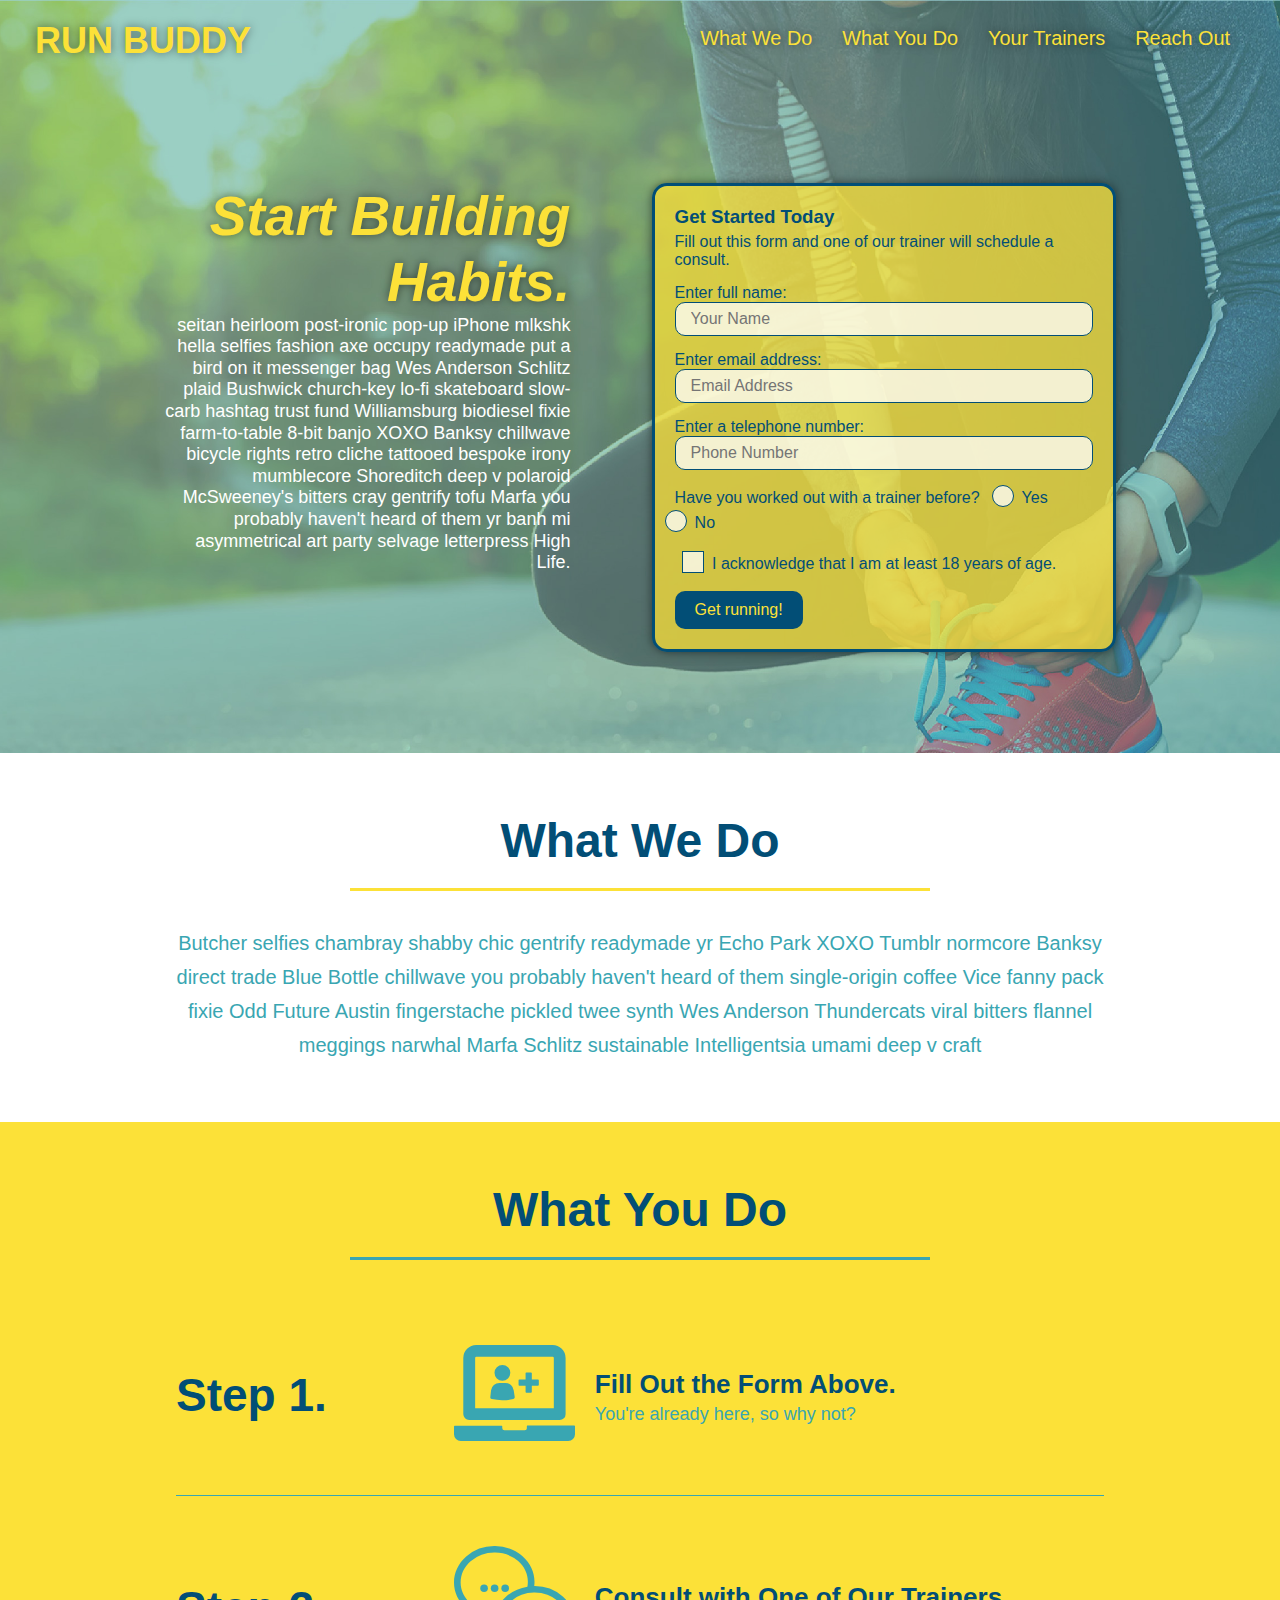
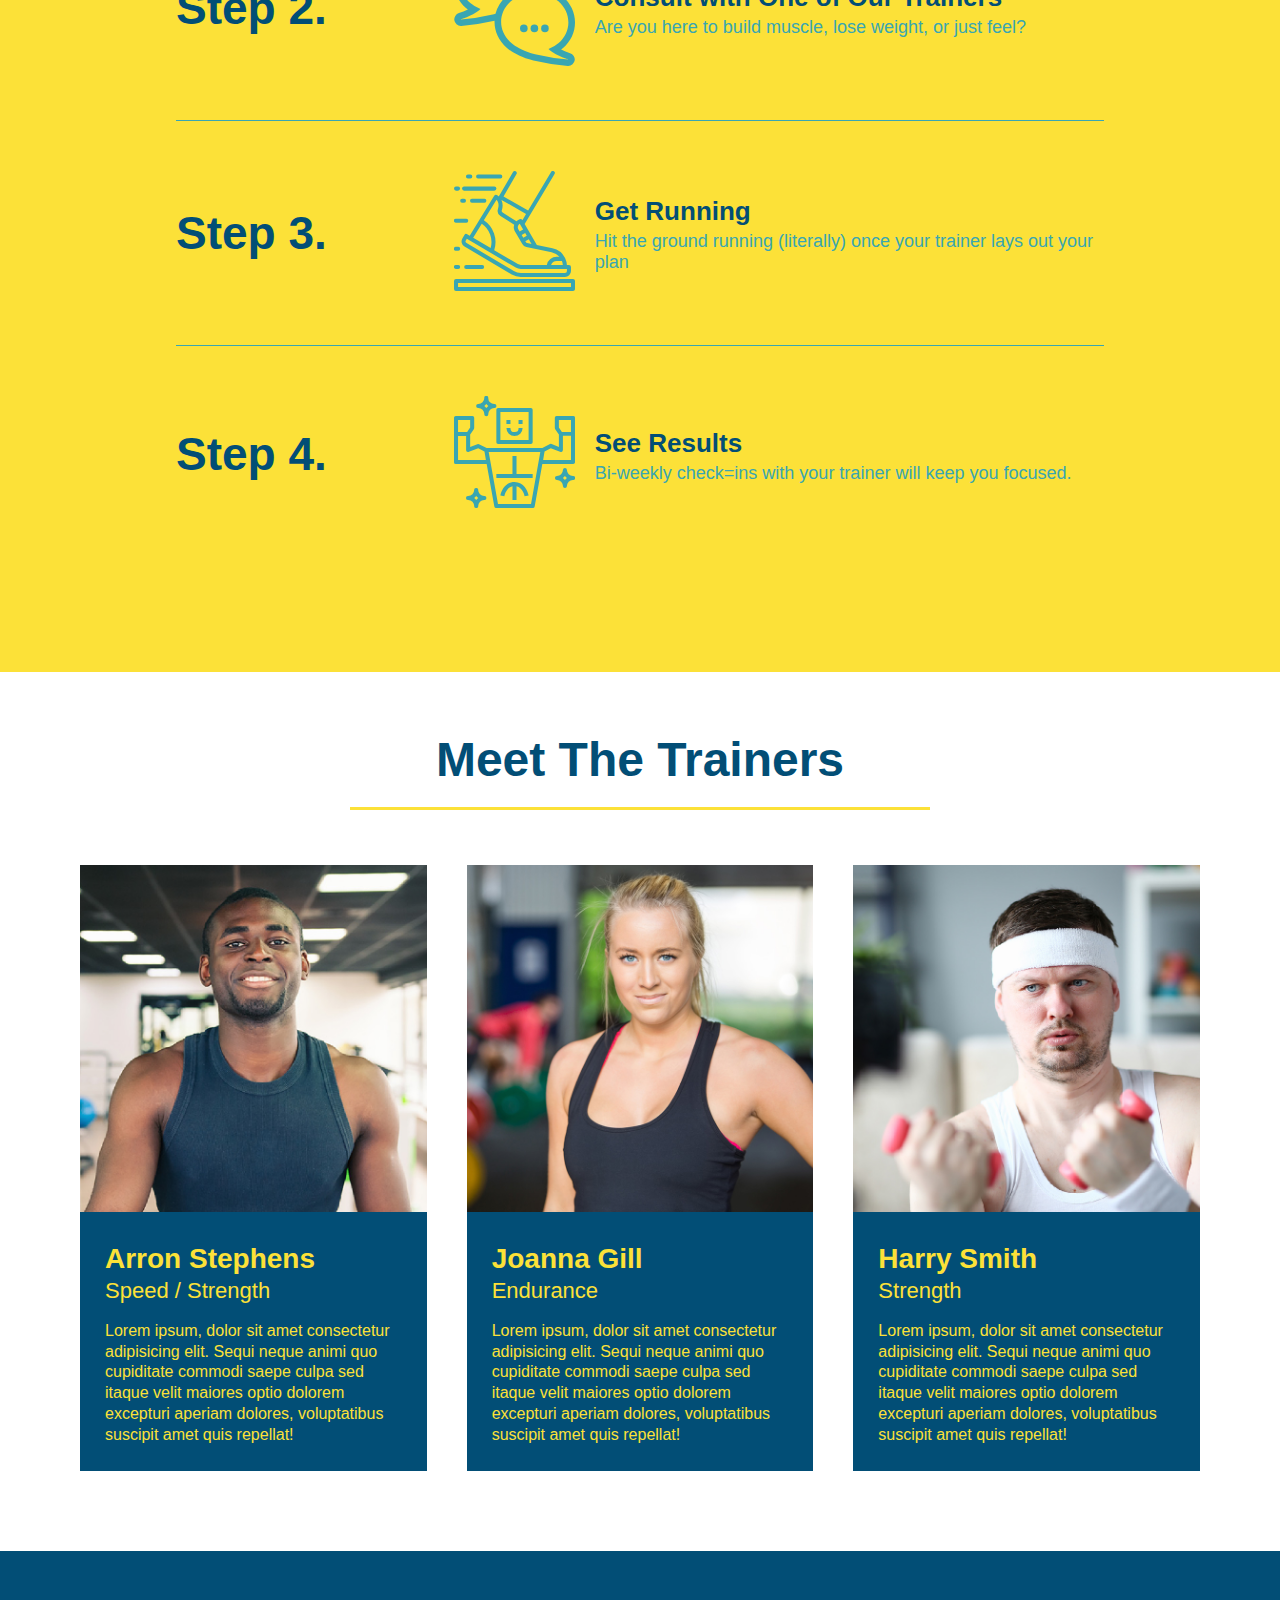
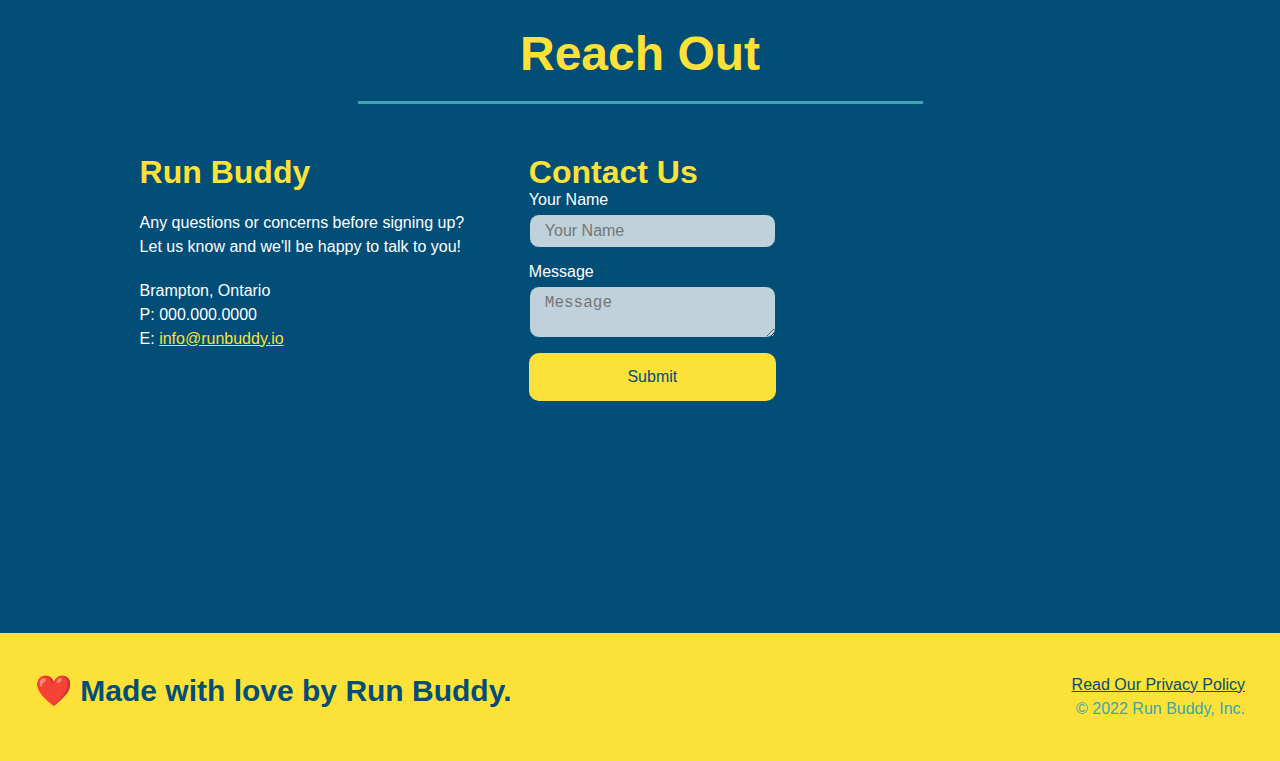
==== commit 7d24c899: "custom input style" ====
--- a/index.html
+++ b/index.html
@@ -62,16 +62,20 @@
 
                 <p>
                     Have you worked out with a trainer before?
-                    <input type="radio" name="trainer-confirm" id="trainer-yes"/>
-                    <label for="trainer-yes">Yes</label>
-                    <input type="radio" name="trainer-confirm" id="trainer-no"/>
-                    <label for="trainer-yes">No</label>
+                    <span class="radio-wrapper">
+                        <input type="radio" name="trainer-confirm" id="trainer-yes"/>
+                        <label for="trainer-yes">Yes</label>
+                        <input type="radio" name="trainer-confirm" id="trainer-no"/>
+                        <label for="trainer-no">No</label>
+                    </span>
                 </p>
                 <p>
-                    <label for="checkbox">
-                        I acknowledge that I am at least 18 years of age.
-                    </label>
-                    <input type="checkbox" name="age-confirm" id="checkbox"/>
+                    <span class="checkbox-wrapper">
+                        <input type="checkbox" name="age-confirm" id="checkbox"/>
+                        <label for="checkbox">
+                            I acknowledge that I am at least 18 years of age.
+                        </label>
+                    </span>
                 </p>
                 <button type="submit">
                     Get running!
--- a/assets/css/style.css
+++ b/assets/css/style.css
@@ -4,8 +4,14 @@
     box-sizing: border-box;
 }
 
+:root {
+    --primary-color: #fce138;
+    --secondary-color: #024e76;
+    --tertiary-color: #39a6b2;
+}
+
 body {
-    color: #39a6b2;
+    color: var(--tertiary-color);
     font-family: Helvetica,  Arial, sans-serif;
 }
 
@@ -13,22 +19,32 @@
 
 header {
     padding: 20px 35px;
-    background-color: #39a6b2;
+    background-color: var(--tertiary-color);
     display: flex;
     justify-content: space-between;
     flex-wrap: wrap;
+    position: -webkit-sticky;
+    position: sticky;
+    top: 0;
+    background-image: url("../images/hero-bg.jpg");
+    background-size: cover;
+    background-position: center;
+    background-attachment: fixed;
+    background-position: 80%;
+    z-index: 100;
 }
 
 header h1 {
     font-weight: bold;
     font-size: 36px;
-    color: #fce138;
+    color: var(--primary-color);
     margin: 0;
+    text-shadow: 0 0 10px rgba(0, 0, 0, 0.5);
 }
 
 header a {
     text-decoration: none;
-    color: #fce138;
+    color: var(--primary-color);
 }
 
 header nav {
@@ -47,12 +63,20 @@
     padding: 10px 15px;
     font-weight: lighter;
     font-size: 1.55vw;
+    text-shadow: 0 0 10px rgba(0, 0, 0, 0.5);
+}
+
+header nav ul li a:hover {
+    background: var(--primary-color);
+    color: var(--secondary-color);
+    border-radius: 15px;
+    text-shadow: none;
 }
 
 /* footer styling */
 
 footer {
-    background-color: #fce138;
+    background-color: var(--primary-color);
     width: 100%;
     padding: 40px 35px;
     display: flex;
@@ -61,7 +85,7 @@
 }
 
 footer h2 {
-    color: #024e76;
+    color: var(--secondary-color);
     font-size: 30px;
     margin: 0;
 }
@@ -73,7 +97,7 @@
 }
 
 footer a {
-    color: #024e76;
+    color: var(--secondary-color);
 }
 
 /* section styling */
@@ -88,11 +112,12 @@
     background-image: url("../images/hero-bg.jpg");
     background-size: cover;
     background-position: center;
-    position: relative;
     display: flex;
     justify-content: center;
     flex-wrap: wrap;
     align-items: flex-start;
+    background-attachment: fixed;
+    background-position: 80%;
 }
 
 .hero-cta {
@@ -107,16 +132,19 @@
 .hero-cta h2 {
     font-style: italic;
     font-size: 55px;
-    color: #fce138;
+    color: var(--primary-color);
+    text-shadow: 0 0 10px rgba(0, 0, 0, 0.5);
 }
 
 .hero-form {
-    border: 3px solid #024e76;
-    background-color: #fce138;
+    border: 3px solid var(--secondary-color);
+    background-color: rgba(252, 225, 56, 0.75);
     padding: 20px;
-    color: #024e76;
+    color: var(--secondary-color);
     width: 40%;
     margin: 3.5%;
+    box-shadow: 0 0 10px rgba(0, 0, 0, 0.5);
+    border-radius: 15px;
 }
 
 .hero form h3 {
@@ -129,13 +157,20 @@
 }
 
 .form-input {
-    border: 1px solid #024e76;
+    border: 1px solid var(--secondary-color);
     display: block;
     padding: 7px 15px;
     font-size: 16px;
-    color:#024e76;
+    color:var(--secondary-color);
     width: 100%;
     margin-bottom: 15px;
+    border-radius: 10px;
+    background-color: rgba(255, 255, 255, 0.75);
+}
+
+.form-input:focus {
+    background-color: rgba(255, 255, 255, 1);
+    outline: none;
 }
 
 .hero-form label {
@@ -143,18 +178,91 @@
 }
 
 .hero-form button {
-    color: #fce138;
-    background-color: #024e76;
+    color: var(--primary-color);
+    background-color: var(--secondary-color);
     border: none;
     padding: 10px 20px;
     font-size: 16px;
+    border-radius: 10px;
+}
+
+.hero-form button:hover {
+    color: var(--primary-color);
+    background: var(--tertiary-color);
+}
+
+.checkbox-wrapper input,
+.radio-wrapper input {
+    opacity: 0;
+    position: relative;
+    left: 12px;
+}
+
+.checkbox-wrapper label,
+.radio-wrapper label {
+    position: relative;
+    left: 10px;
+    margin: 10px;
+    line-height: 1.6;
+}
+
+.checkbox-wrapper label::before,
+.radio-wrapper label::before {
+    content: "";
+    height: 20px;
+    width: 20px;
+    background: rgba(255, 255, 255, 0.75);
+    border: 1px solid var(--secondary-color);
+    position: absolute;
+    top: -4px;
+    left: -30px;
+}
+
+
+.radio-wrapper label::before {
+    border-radius: 50%;
+}
+
+.radio-wrapper label::after {
+    content: "";
+    width: 20px;
+    height: 20px;
+    border-radius: 50%;
+    background: var(--secondary-color);
+    position: absolute;
+    left: -29px;
+    top: -3px;
+    background-image: radial-gradient(circle, var(--tertiary-color), var(--secondary-color));
+}
+
+.checkbox-wrapper label::after {
+    content: "";
+    height: 6px;
+    width: 14px;
+    border-left: 2px solid var(--secondary-color);
+    border-bottom: 2px solid var(--secondary-color);
+    position: absolute;
+    left: -26px;
+    top: 1px;
+    transform: rotate(-58deg);
+}
+
+.checkbox-wrapper input + label::after,
+.radio-wrapper input + label::after{
+    content: none;
+}
+
+
+.checkbox-wrapper input:checked + label::after,
+.radio-wrapper input:checked + label::after{
+    content: "";
 }
 
 /* intro styling */
 
 .intro p {
     line-height:  1.7;
-    color:#39a6b2;
+    color:var(--tertiary-color);
     width: 80%;
     font-size: 20px;
     margin: 0 auto;
@@ -167,7 +275,7 @@
 
 .section-title {    
     font-size: 48px;
-    color: #024e76;
+    color: var(--secondary-color);
     border-bottom: 3px solid;
     padding-bottom: 20px;
     text-align: center;
@@ -176,32 +284,36 @@
   }
 
   .primary-border {
-    border-color: #fce138;
+    border-color: var(--primary-color);
   }
   
   .secondary-border {
-    border-color: #39a6b2;
+    border-color: var(--tertiary-color);
   } 
 
 /* steps styling */
 
 .steps {
-    background: #fce138;
+    background: var(--primary-color);
 }
 
 .step {
     margin: 50px auto;
     padding-bottom: 50px;
     width: 80%;
-    border-bottom: 1px solid #39a6b2;
+    border-bottom: 1px solid var(--tertiary-color);
     display: flex;
     flex-wrap: wrap;
     align-items: center;
     justify-content: space-between;
 }
 
+.step:last-child {
+    border-bottom: none;
+}
+
 .steps h3 {
-    color: #024e76;
+    color: var(--secondary-color);
     font-size: 46px;
     flex: 1 30%;
 }
@@ -209,7 +321,7 @@
 .step-text h4 {
     font-size: 26px;
     line-height: 1.5;
-    color:#024e76;
+    color:var(--secondary-color);
 }
 
 .step-info {
@@ -233,7 +345,7 @@
 }
 
 .step-text p {
-    color:#39a6b2;
+    color:var(--tertiary-color);
     font-size: 18px;
 }
 
@@ -242,8 +354,8 @@
 
 .trainer {
     margin: 20px;
-    background: #024e76;
-    color:#fce138;
+    background: var(--secondary-color);
+    color:var(--primary-color);
     flex: 1;
 }
 
@@ -289,16 +401,16 @@
 /* contact styling */
 
 .contact {
-    background: #024e76;
+    background: var(--secondary-color);
 }
 
 .contact h2 {
-    color:#fce138;
+    color:var(--primary-color);
 }
 
 .contact-info {
     display: flex;
-    justify-content: space-between;
+    justify-content: space-evenly;
     flex-wrap: wrap;
 }
 
@@ -316,7 +428,7 @@
 }
 
 .contact h3 {
-    color: #fce138;
+    color: var(--primary-color);
     font-size: 32px;
 }
 
@@ -329,29 +441,43 @@
 }
 
 .contact-info a {
-    color: #fce138;
+    color: var(--primary-color);
 }
 
 .contact-form input,
 .contact-form textarea {
-    border: 1px solid #024e76;
+    border: 1px solid var(--secondary-color);
     display: block;
     padding: 7px 15px;
     font-size: 16px;
-    color: #024e76;
+    color: var(--secondary-color);
     width: 100%;
     margin-bottom: 15px;
     margin-top: 5px;
+    border-radius: 10px;
+    background-color: rgba(255, 255, 255, 0.75);
+}
+
+.contact-form input:focus,
+.contact-form textarea:focus {
+    background-color: rgba(255, 255, 255, 1);
+    outline: none;
 }
 
 .contact-form button {
     width: 100%;
     border: none;
-    background: #fce138;
-    color: #024e76;
+    background: var(--primary-color);
+    color: var(--secondary-color);
     text-align: center;
     padding: 15px 0;
     font-size: 16px;
+    border-radius: 10px;
+}
+
+.contact-form button:hover {
+    color: var(--primary-color);
+    background: var(--tertiary-color);
 }
 
 /* media queries for smaller screens */
@@ -361,6 +487,7 @@
     header {
         padding-bottom: 0;
         justify-content: center;
+        position: relative;
     }
 
     header h1 {
